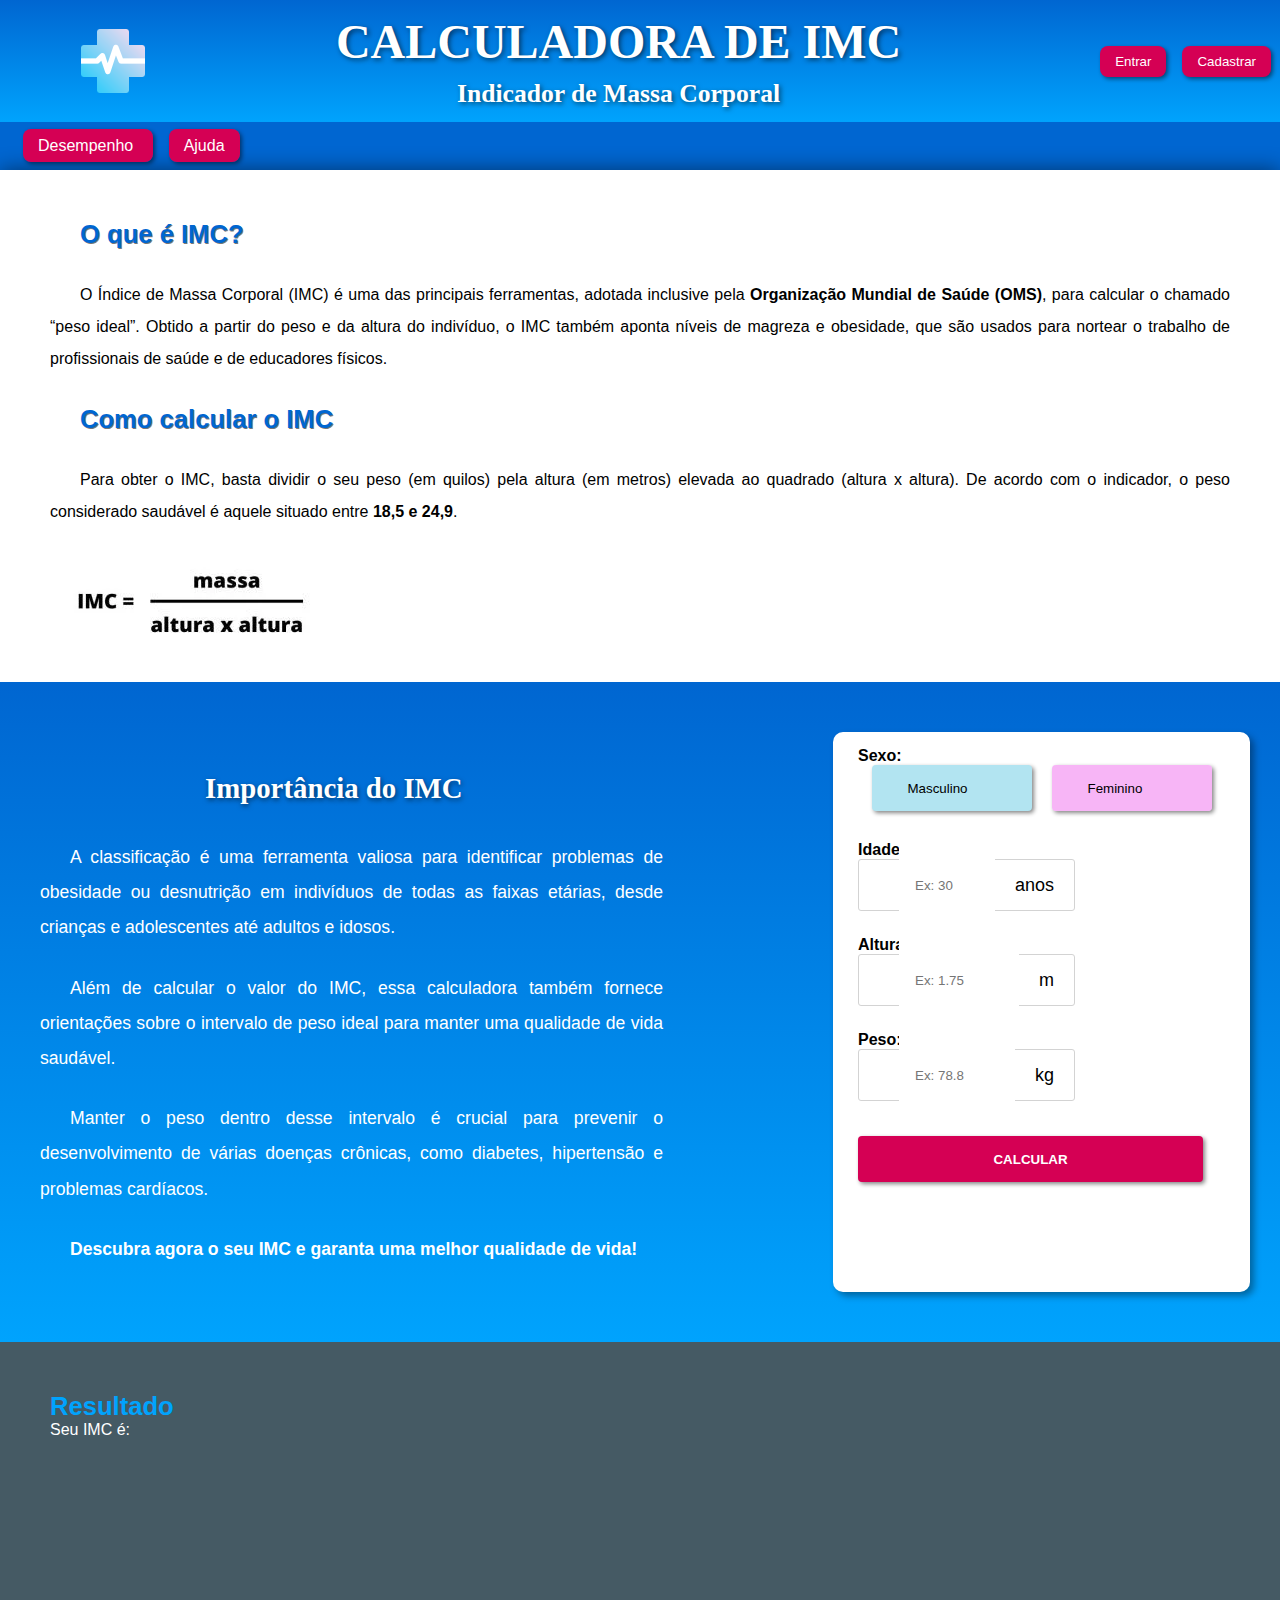
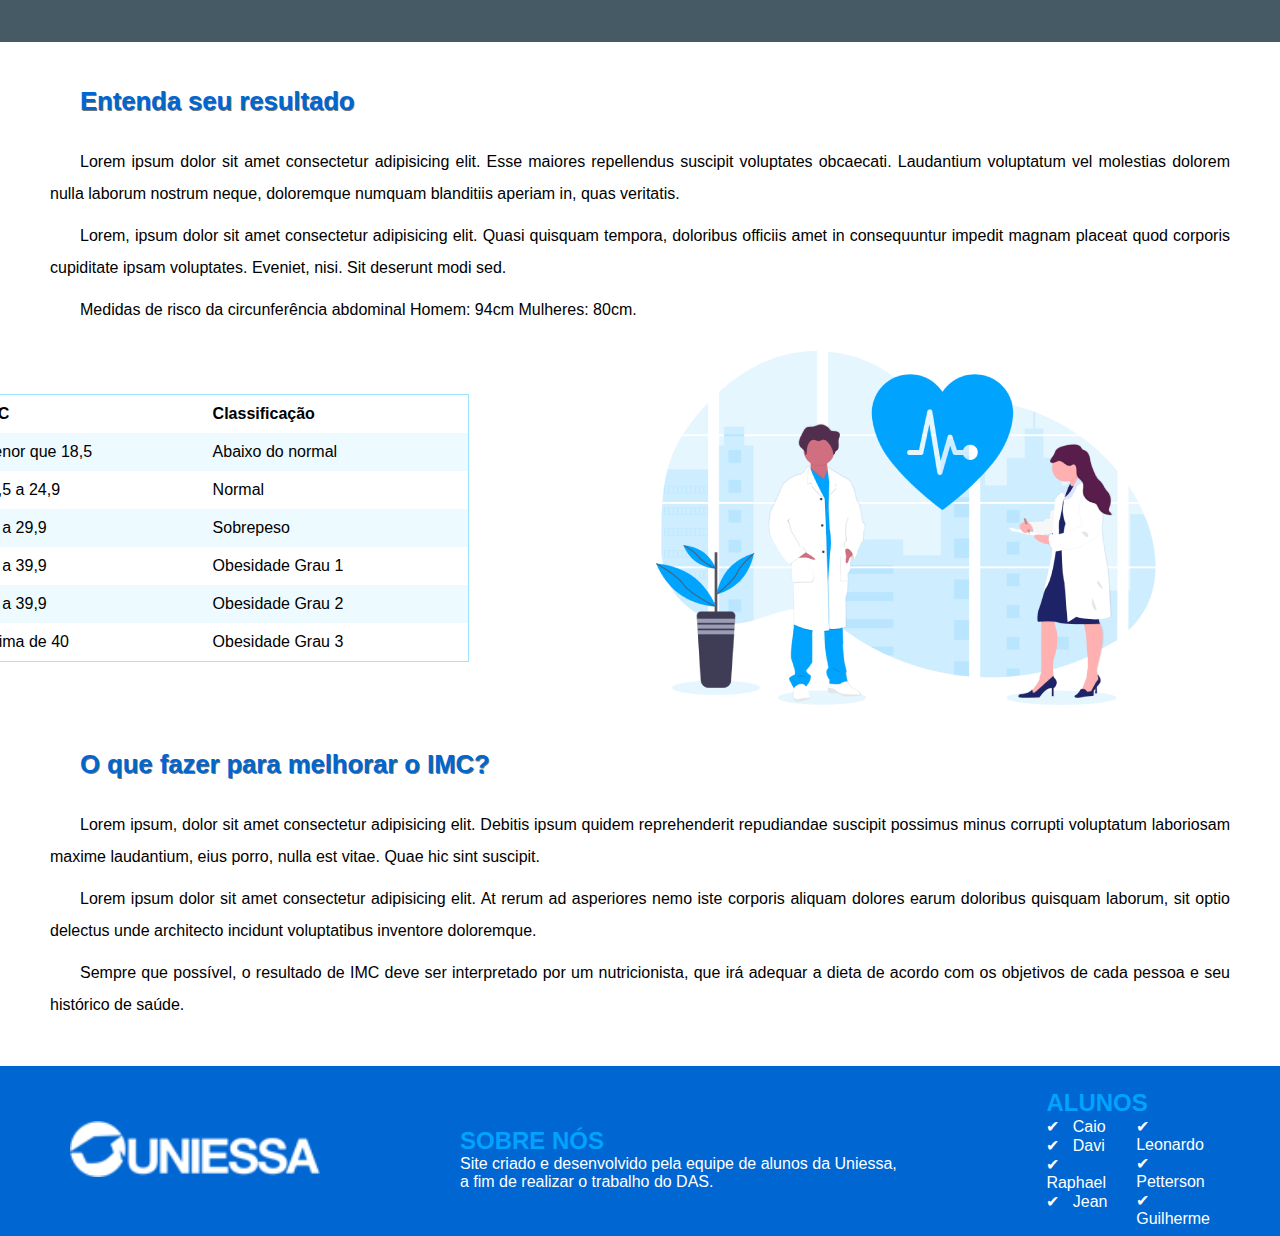
==== index.html @ 5744699c "Finalizado página de ajuda" ====
<!DOCTYPE html>
<html lang="pt-br">
<head>
    <meta charset="UTF-8">
    <meta name="viewport" content="width=device-width, initial-scale=1.0">
    
    <!-- Bootstrap CSS -->
    <link rel="stylesheet" href="https://stackpath.bootstrapcdn.com/bootstrap/4.1.3/css/bootstrap.min.css" integrity="sha384-MCw98/SFnGE8fJT3GXwEOngsV7Zt27NXFoaoApmYm81iuXoPkFOJwJ8ERdknLPMO" crossorigin="anonymous">

    <!-- Bootstrap Js -->
    <script src="https://stackpath.bootstrapcdn.com/bootstrap/4.1.3/js/bootstrap.min.js" integrity="sha384-ChfqqxuZUCnJSK3+MXmPNIyE6ZbWh2IMqE241rYiqJxyMiZ6OW/JmZQ5stwEULTy" crossorigin="anonymous"></script>
    
    <!-- Font Awesome (Ícones) -->
    <link rel="stylesheet" href="https://cdnjs.cloudflare.com/ajax/libs/font-awesome/6.4.2/css/all.min.css" integrity="sha512-z3gLpd7yknf1YoNbCzqRKc4qyor8gaKU1qmn+CShxbuBusANI9QpRohGBreCFkKxLhei6S9CQXFEbbKuqLg0DA==" crossorigin="anonymous" referrerpolicy="no-referrer" />
    
    <link rel="shortcut icon" href="images/favicon.ico" type="image/x-icon">
    <link rel="stylesheet" href="css/style.css">

    <title> Calculadora IMC </title>
</head>
<body>
    <header>
        <img src="images/logo.png" alt="ícone">

        <div id="titulo">
            <h1> CALCULADORA DE IMC </h1>
            <h3> Indicador de Massa Corporal </h3>
        </div>

        <button class="botao" onclick="abrirDialogLogin()"> 
            <span>
                <i class="fa-solid fa-right-to-bracket"></i>
                Entrar 
            </span>
        </button>
        <button class="botao" onclick="abrirDialogCadastro()"> 
            <span>
                <i class="fa-solid fa-user-plus"></i>
                Cadastrar 
            </span>
        </button>
    </header>

    <nav>
        <a href="ajuda.html" class="botao" >
            <span>
                Desempenho
                <i class="fa-solid fa-chart-line"></i>
            </span>
        </a>
        
        <a href="ajuda.html" class="botao"> 
            <span>
                Ajuda
                <i class="fa-solid fa-circle-info"></i>
            </span>
        </a>
    </nav>

    <!-- DIALOG LOGIN -->
    <dialog id="dialog-login">
        <form id="form-login" autocomplete="off">
            <div class="alinhamento-dialog">
                <h1> Login </h1>
                
                <button class="botao-fechar-dialog" onclick="fecharDialogLogin()">
                    <i class="fa-solid fa-xmark"></i>
                </button>
            </div>

            <div>
                <div class="input-field-dialog">
                    <div class="icone-input">
                        <i class="fa-solid fa-user"></i>
                    </div>
                    <input id="email-login" type="email" class="input-dialog" placeholder="Email">
                </div>
            </div>

            <div>
                <div class="input-field-dialog">
                    <div class="icone-input">
                        <i class="fa-solid fa-key"></i>
                    </div>
                    <input id="senha-login" type="password" class="input-dialog" placeholder="Senha">
                </div>
            </div>

            <div class="alinhamento-centro">
                <button class="botao-dialog" type="submit" onclick="entrar()">
                    Login
                </button>
            </div>
        </form>
    </dialog>

    <!-- DIALOG CADASTRO -->
    <dialog id="dialog-cadastro">
        <form id="form-cadastro" autocomplete="off">
            <div class="alinhamento-dialog">
                <h1> Criar Conta </h1>
                
                <button class="botao-fechar-dialog" onclick="fecharDialogCadastro()">
                    <i class="fa-solid fa-xmark"></i>
                </button>
            </div>

            <div>
                <div class="input-field-dialog">
                    <div class="icone-input">
                        <i class="fa-solid fa-user"></i>
                    </div>
                    <input id="email-cadastro" type="email" class="input-dialog" placeholder="Email">
                </div>
            </div>

            <div>
                <div class="input-field-dialog">
                    <div class="icone-input">
                        <i class="fa-solid fa-key"></i>
                    </div>
                    <input id="senha-cadastro" type="password" class="input-dialog" placeholder="Senha">
                </div>
            </div>

            <div class="alinhamento-centro">
                <button class="botao-dialog" type="submit" onclick="cadastrar()">
                    Criar Conta
                </button>
            </div>
        </form>
    </dialog>

    
    <main>
        <div>
            <h2> O que é IMC? </h2>
            
            <p>
                O Índice de Massa Corporal (IMC) é uma das principais ferramentas, adotada inclusive pela <strong>Organização Mundial de Saúde (OMS)</strong>, para calcular o chamado “peso ideal”. Obtido a partir do peso e da altura do indivíduo, o IMC também aponta níveis de magreza e obesidade, que são usados para nortear o trabalho de profissionais de saúde e de educadores físicos.
            </p>

            <h2> Como calcular o IMC </h2>
            <p>
                Para obter o IMC, basta dividir o seu peso (em quilos) pela altura (em metros) elevada ao quadrado (altura x altura). De acordo com o indicador, o peso considerado saudável é aquele situado entre <strong>18,5 e 24,9</strong>.
            </p>

            <img id="imagem-calculo-imc" src="images/calculo-imc.png" alt="cálculo IMC">
        </div>

        <div id="importancia-imc">
            <div id="texto-importancia-imc">
                <h2> Importância do IMC </h2>
        
                <p>
                    A classificação é uma ferramenta valiosa para identificar problemas de obesidade ou desnutrição em indivíduos de todas as faixas etárias, desde crianças e adolescentes até adultos e idosos.
                </p>
                <p>
                    Além de calcular o valor do IMC, essa calculadora também fornece orientações sobre o intervalo de peso ideal para manter uma qualidade de vida saudável.
                </p>
                <p>
                    Manter o peso dentro desse intervalo é crucial para prevenir o desenvolvimento de várias doenças crônicas, como diabetes, hipertensão e problemas cardíacos.
                </p>
                <p>
                    <strong>Descubra agora o seu IMC e garanta uma melhor qualidade de vida!</strong>
                </p>
            </div>

            <div id="calculadora-imc">
                <form id="form-calculadora" autocomplete="off">
                    
                    <div>
                        <label for="sexo" class="label-calculadora"> Sexo: </label>
                        <div class="alinhamento-centro">
                            <button id="botao-masculino-calculadora" onclick="selecionarMasculino()">
                                <i class="fa-solid fa-mars"></i>
                                <span> Masculino </span>
                            </button>
                            
                            <button id="botao-feminino-calculadora" onclick="selecionarFeminino()">
                                <i class="fa-solid fa-venus"></i>
                                <span> Feminino </span>                            
                            </button>
                        </div>
                    </div>

                    <div>
                        <label for="idade" class="label-calculadora"> Idade: </label>
                        <div class="input-field-calculadora">
                            <i class="fa-regular fa-calendar"></i>
                            <input id="idade" type="text" class="input-calculadora" placeholder="Ex: 30" required maxlength="3"
                            oninput="validarEntrada(event)">
                            <span> anos </span>
                        </div>
                    </div>

                    <div>
                        <label for="altura" class="label-calculadora"> Altura: </label>
                        <div class="input-field-calculadora">
                            <i class="fa-solid fa-ruler"></i>
                            <input id="altura" type="text" class="input-calculadora" placeholder="Ex: 1.75" required maxlength="4"
                            oninput="validarEntrada(event)">
                            <span> m </span>
                        </div>
                    </div>

                    <div>
                        <label for="peso" class="label-calculadora"> Peso: </label>
                        <div class="input-field-calculadora">
                            <i class="fa-solid fa-weight-hanging"></i>
                            <input id="peso" type="text" class="input-calculadora" placeholder="Ex: 78.8" required maxlength="4"
                            oninput="validarEntrada(event)">
                            <span> kg </span>
                        </div>
                    </div>

                    <button id="botao-calcular-calculadora" onclick="calcularImc(event)"> CALCULAR </button>
                </form>
            </div>
        </div>

        <div id="resultado-imc">
            <div id="imc">
                <h2> Resultado </h2>
                <span> Seu IMC é: </span>
                <div id="resultado" class="hidden">
                    <span id="valor-imc"></span>
                    <span id="descricao-resultado"></span>
                </div>
            </div>
        </div>

        <div>
            <h2> Entenda seu resultado </h2>
            <p>
                Lorem ipsum dolor sit amet consectetur adipisicing elit. Esse maiores repellendus suscipit voluptates obcaecati. Laudantium voluptatum vel molestias dolorem nulla laborum nostrum neque, doloremque numquam blanditiis aperiam in, quas veritatis.
            </p>

            <p>
                Lorem, ipsum dolor sit amet consectetur adipisicing elit. Quasi quisquam tempora, doloribus officiis amet in consequuntur impedit magnam placeat quod corporis cupiditate ipsam voluptates. Eveniet, nisi. Sit deserunt modi sed.
            </p>

            <p>
                Medidas de risco da circunferência abdominal Homem: 94cm Mulheres: 80cm.
            </p>
        </div>

        <div class="alinhamento-centro">
            <!-- Hierarquia de tabelas (simples)
                TABLE = tabela
                    TABLE ROW = linha da tabela (tr)
                        TABLE HEADER = cabeçalho da tabela
                        TABLE DATA = dado da tabela (td) -->
            <table class="tabela-classificacao-imc">
                <tr class="cabecalho-tabela">
                    <td> IMC </td>
                    <td> Classificação </td>
                </tr>
                
                <tr class="linha-azul">
                    <td> Menor que 18,5 </td>
                    <td> Abaixo do normal </td>
                </tr>

                <tr>
                    <td> 18,5 a 24,9 </td>
                    <td> Normal </td>
                </tr>
                
                <tr class="linha-azul"> 
                    <td> 25 a 29,9 </td>
                    <td> Sobrepeso </td>
                </tr>

                <tr>
                    <td> 30 a 39,9 </td>
                    <td> Obesidade Grau 1 </td>
                </tr>
                
                <tr class="linha-azul">
                    <td> 35 a 39,9 </td>
                    <td> Obesidade Grau 2 </td>
                </tr>

                <tr>
                    <td> Acima de 40 </td>
                    <td> Obesidade Grau 3 </td>
                </tr>
            </table>

            <img id="imagem-medicina" src="images/medicina.png" alt="Imagem medicina">
        </div>

        <div>
            <h2> O que fazer para melhorar o IMC? </h2>

            <p>
                Lorem ipsum, dolor sit amet consectetur adipisicing elit. Debitis ipsum quidem reprehenderit repudiandae suscipit possimus minus corrupti voluptatum laboriosam maxime laudantium, eius porro, nulla est vitae. Quae hic sint suscipit.
            </p>

            <p>
                Lorem ipsum dolor sit amet consectetur adipisicing elit. At rerum ad asperiores nemo iste corporis aliquam dolores earum doloribus quisquam laborum, sit optio delectus unde architecto incidunt voluptatibus inventore doloremque.
            </p>

            <p>
                Sempre que possível, o resultado de IMC deve ser interpretado por um nutricionista, que irá adequar a dieta de acordo com os objetivos de cada pessoa e seu histórico de saúde.
            </p>
        </div>
    </main>

    <footer>
        <div class="rodape">
            <img src="images/logo-uniessa.png" alt="Logo Uniessa">
        </div>

        <div class="rodape">
            <h2> SOBRE NÓS </h2>
            <p>
                Site criado e desenvolvido pela equipe de alunos da Uniessa, a fim de realizar o trabalho do DAS.
            </p>
        </div>
        
        <div class="rodape">
            <h2> ALUNOS </h2>
            <p>
                <ul>
                    <li> Caio </li>
                    <li> Davi </li>
                    <li> Raphael </li>
                    <li> Jean </li>
                    <li> Leonardo </li>
                    <li> Petterson </li>
                    <li> Guilherme </li>
                </ul>
            </p>
        </div>
    </footer>

    <script src="js/script.js"></script>
</body>
</html>
---- css/style.css ----
@charset "UTF-8";

@font-face {
    font-family: 'Rubik';
    src: url('fonts/Rubik-VariableFont_wght.ttf') format('truetype');
    font-style: normal;
}

:root {
    --cor-cinza: #455A64;
    --cor-azul-escuro: #0066D1;
    --cor-azul-claro: #00A3FD;
    --cor-azul-claro-fundo: #D9EBFC;
    --cor-vermelho: #D50054;
    --cor-azul-fonte: #0063CF;
    --cor-linha-tabela: #EDFAFF;
    --cor-borda-tabela: #9CE4FF;
    --cor-azul-bem-claro: #b2e4f1;
    --cor-rosa-claro: #f181ef96;
    --cor-rosa-escuro: #f109ec;
    
    --fonte-titulo: 'Times New Roman', 'Times, serif';
    --fonte-padrao: 'Rubik', 'Arial, Verdana', 'Helvetica', 'sans-serif';
}

* {
    padding: 0px;
    margin: 0px;
}

body {
    background-color: var(--cor-azul-claro-fundo);
    font-family: var(--fonte-padrao);
}

header {
    background-image: linear-gradient(to bottom, var(--cor-azul-escuro), var(--cor-azul-claro));
    min-height: 120px;
    padding: 1px;
    display: flex;
    align-items: center;
    /* Distribui os elementos horizontalmente */
    justify-content: space-between;
}

header img {
    padding-left: 80px;
}

#titulo {
    /* Permite que a div cresça e ocupe o espaço restante */
    flex-grow: 1;
}

header h1 {
    color: white;
    font-family: var(--fonte-titulo);
    font-size: 3em;
    text-align: center;
    margin-bottom: 10px;
    text-shadow: 2px 2px 5px rgba(0, 0, 0, 0.548);
}

header h3 {
    color: white;
    font-family: var(--fonte-titulo);
    text-align: center;
    font-size: 1.6em;
    text-shadow: 2px 2px 5px rgba(0, 0, 0, 0.548);
}

.botao {
    color: white;
    background-color: var(--cor-vermelho);
    padding: 8px 15px;
    margin: 8px;
    border-radius: 8px;
    box-shadow: 2px 2px 4px 0px rgba(0, 0, 0, 0.483);
    text-decoration: none;
    /* Muda o ponteiro do mouse ao passar encima */
    cursor: pointer;
    border: none;
}

.botao:hover {
    color: var(--cor-azul-claro);
    background-color: var(--cor-azul-claro-fundo);
    text-decoration: none;
}

nav {
    background-color: var(--cor-azul-escuro);
    padding: 15px;
    box-shadow: 0px 7px 7px rgba(0, 0, 0, 0.363);
}

#dialog-login,
#dialog-cadastro {
    height: 375px;
    width: 445px;
    padding: 20px;
    margin: auto;
    background-color: var(--cor-azul-claro-fundo);
    border: 1px solid var(--cor-azul-escuro);
    border-radius: 10px;
}

.alinhamento-dialog {
    display: flex;
    justify-content: space-between;
}

#dialog-login h1,
#dialog-cadastro h1 {
    text-align: center;
    color: var(--cor-azul-fonte);
    font-size: 1.8em;
    font-weight: bold;
    margin-bottom: 40px;
}

.botao-fechar-dialog {
    height: 27px;
    width: 27px;
    font-size: 18px;
    background-color: var(--cor-azul-claro);
    border-radius: 5px;
    border: none;
}

.input-field-dialog {
    height: 44px;
    width: 400px;
    display: flex;
    align-items: center;
    justify-content: space-between;
    border: 1px solid lightgray;
    border-radius: 10px;
    margin:25px 0px;
}

.icone-input {
    background-color: var(--cor-azul-claro);
    padding: 8px 25px 8px 12px;
    font-size: 18px;
    border-top-left-radius: 10px;
    border-bottom-left-radius: 10px;
}

.input-dialog {
    height: 100%;
    width: 100%;
    padding: 16px;
    border: none;
    border-top-right-radius: 10px;
    border-bottom-right-radius: 10px;
}

/* Retira a borda ao clicar */
.input-dialog:focus {
    outline: none;
}

.botao-dialog {
    background-color: var(--cor-azul-claro);
    padding: 8px 90px;
    border-radius: 8px;
    box-shadow: 2px 2px 4px 0px rgba(0, 0, 0, 0.483);
    text-decoration: none;
    /* Muda o ponteiro do mouse ao passar encima */
    cursor: pointer;
    margin-top: 55px;
    border: none;
}

.botao-dialog:hover {
    color: white;
    background-color: var(--cor-vermelho);
    text-decoration: none;
}

main {
    background-color: white;
    min-width: 300px;
    max-width: 1500px;
    padding-top: 25px;
    padding-bottom: 40px;
    margin: auto;
    box-shadow: 0px 0px 20px rgba(0, 0, 0, 0.483);
}

main > div > h2 {
    color: var(--cor-azul-escuro);
    font-size: 1.6em;
    font-weight: bold;
    text-indent: 30px;
    padding: 25px 50px;
    text-shadow: 1px 1px 0px rgba(0, 0, 0, 0.548);
    margin: 0px;
}

main > div > p {
    font-size: 1em;
    text-indent: 30px;
    text-align: justify;
    /* Espaçamento entre linhas */
    line-height: 2em;
    padding: 5px 50px;
    margin: 0px;
}

#imagem-calculo-imc {
    margin: 20px 70px;
}

#imagem-medicina {
    margin: 20px 110px;
}

#importancia-imc {
    color: white;
    background-image: linear-gradient(to bottom, var(--cor-azul-escuro), var(--cor-azul-claro));
    height: 600px;
    display: flex;
    align-items: center;
    justify-content: center;
    padding: 30px;
}

#texto-importancia-imc {
    height: 530px;
    width: 830px;
}

#texto-importancia-imc > h2 {
    color: white;
    font-family: var(--fonte-titulo);
    font-size: 1.8em;
    font-weight: bold;
    margin: 25px 5px 35px 175px;
    text-shadow: 1px 2px 5px rgba(0, 0, 0, 0.548);
}

#texto-importancia-imc > p {
    font-size: 1.1em;
    font-family: var(--fonte-padrao);
    text-align: justify;
    text-indent: 30px;
    line-height: 2em;
    margin: 25px 170px 25px 10px;
}

.alinhamento-centro {
    display: flex;
    align-items: center;
    justify-content: center;
}

#calculadora-imc {
    color: black;
    background-color: white;
    border-radius: 10px;
    height: 530px;
    width: 400px;
    padding: 15px;
    box-shadow: 4px 4px 7px 0px rgba(0, 0, 0, 0.363);
}

.label-calculadora {
    font-weight: bold;
    margin-left: 10px;
}

.input-field-calculadora {
    height: 50px;
    width: 215px;
    display: flex;
    align-items: center;
    justify-content: space-between;
    border: 1px solid lightgray;
    border-radius: 3px;
    margin: 0px 10px 25px 10px;
}

.input-field-calculadora i, 
.input-field-calculadora span {
    font-size: 18px;
    padding: 20px;
}

.input-calculadora {
    height: 100%;
    width: 100%;
    padding: 16px;
    border: none;
}

/* Retira a borda ao clicar */
.input-calculadora:focus {
    outline: none;
}

#botao-masculino-calculadora {
    height: 46px;
    width: 160px;
    background-color: var(--cor-azul-bem-claro);
    margin: 0px 10px 30px 10px;
    border-radius: 4px;
    border: 0px;
    cursor: pointer;
    /* Alinha os elementos na horizontal */
    display: flex;
    /* Alinha os elementos na vertical */
    align-items: center;
    box-shadow: 2px 2px 4px 0px rgba(0, 0, 0, 0.483);
}

#botao-masculino-calculadora > i {
    font-size: 23px;
    padding: 0px 18px;
    color: var(--cor-azul-claro);
}

#botao-feminino-calculadora {
    height: 46px;
    width: 160px;
    background-color: var(--cor-rosa-claro);
    margin: 0px 10px 30px 10px;
    border-radius: 4px;
    border: 0px;
    cursor: pointer;
    /* Alinha os elementos na horizontal */
    display: flex;
    /* Alinha os elementos na vertical */
    align-items: center;
    box-shadow: 2px 2px 4px 0px rgba(0, 0, 0, 0.483);
}

#botao-feminino-calculadora > i {
    font-size: 23px;
    padding: 0px 18px;
    color: var(--cor-rosa-escuro);
}

#botao-calcular-calculadora {
    height: 46px;
    width: 345px;
    color: white;
    background-color: var(--cor-vermelho);
    font-weight: bold;
    margin: 10px;
    border-radius: 4px;
    border: 0px;
    box-shadow: 2px 2px 4px 0px rgba(0, 0, 0, 0.483);
    /* Muda o ponteiro do mouse ao passar encima */
    cursor: pointer;
}

#botao-calcular-calculadora:hover {
    color: var(--cor-azul-claro);
    background-color: var(--cor-azul-claro-fundo);
    text-decoration: none;
}

.hidden {
    display: none;
}

#resultado-imc {
    color: white;
    background-color: var(--cor-cinza);
    height: 200px;
    padding: 50px;
    margin-bottom: 20px;
}

#resultado-imc h2 {
    color: var(--cor-azul-claro);
    font-family: var(--fonte-padrao);
    font-size: 1.6em;
}

.tabela-classificacao-imc {
    width: 500px;
    /* Tira os espaços entre linhas */
    border-collapse: collapse;
    border-radius: 10px;
    border: 1px solid var(--cor-borda-tabela);
    margin: 40px 77px 40px -45px;
}

.tabela-classificacao-imc tr.cabecalho-tabela {
    font-weight: bold;
}

.tabela-classificacao-imc tr.linha-azul {
    background-color: var(--cor-linha-tabela);
}

.tabela-classificacao-imc td {
    padding: 10px;
}

footer {
    color: white;
    background-color: var(--cor-azul-escuro);
    display: flex;
    align-items: center;
    /* Distribui os elementos horizontalmente */
    justify-content: space-between;
    height: 170px;
}

footer h2 {
    color: var(--cor-azul-claro);
    font-size: 1.5em;
    font-weight: bold;
    margin-top: 15px;
}

footer p {
    font-size: 1em;
}

.rodape {
    margin: 0px 70px;
}

footer ul {
    /* Emoji antes da lista (Emojipedia) (00A0 = espaço) */
    list-style-type: '\2714\00A0\00A0';
    /* Bolinha da lista pro lado de dentro */
    list-style-position: inside;
    columns: 2;
}
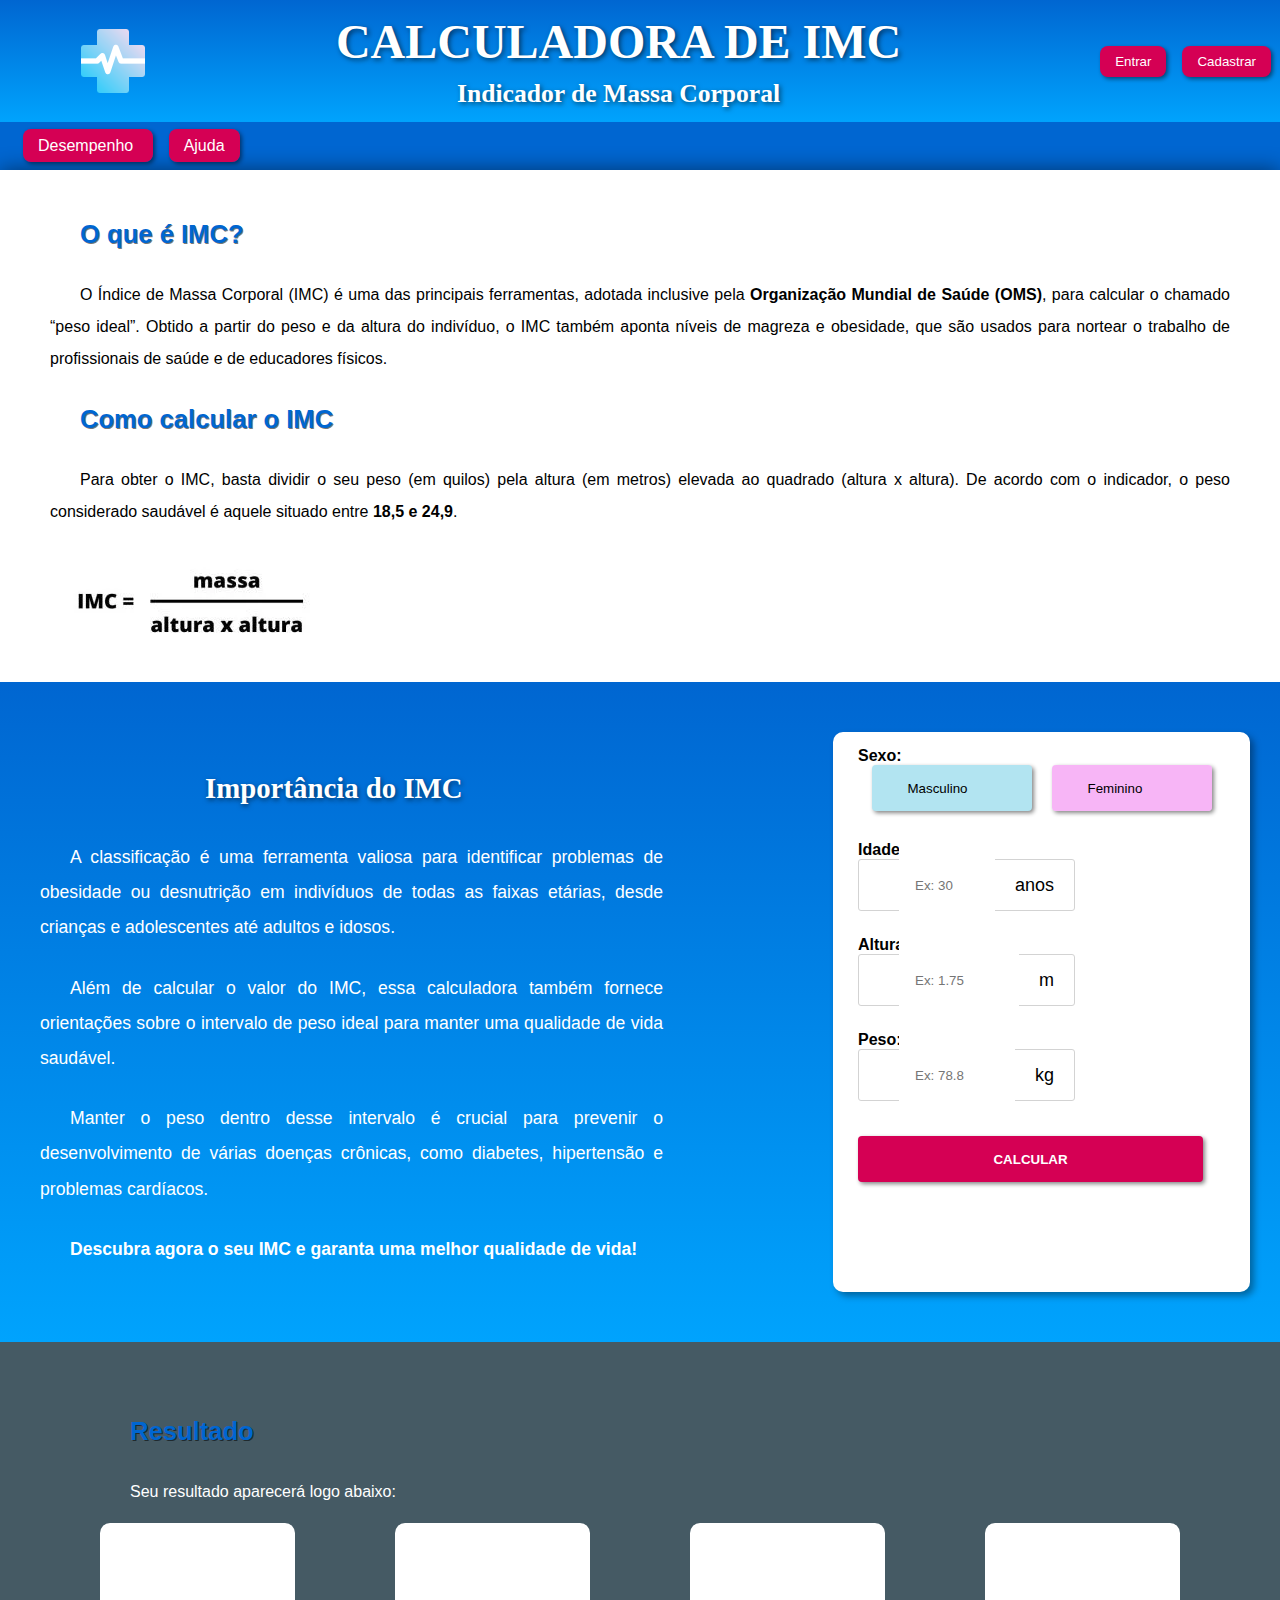
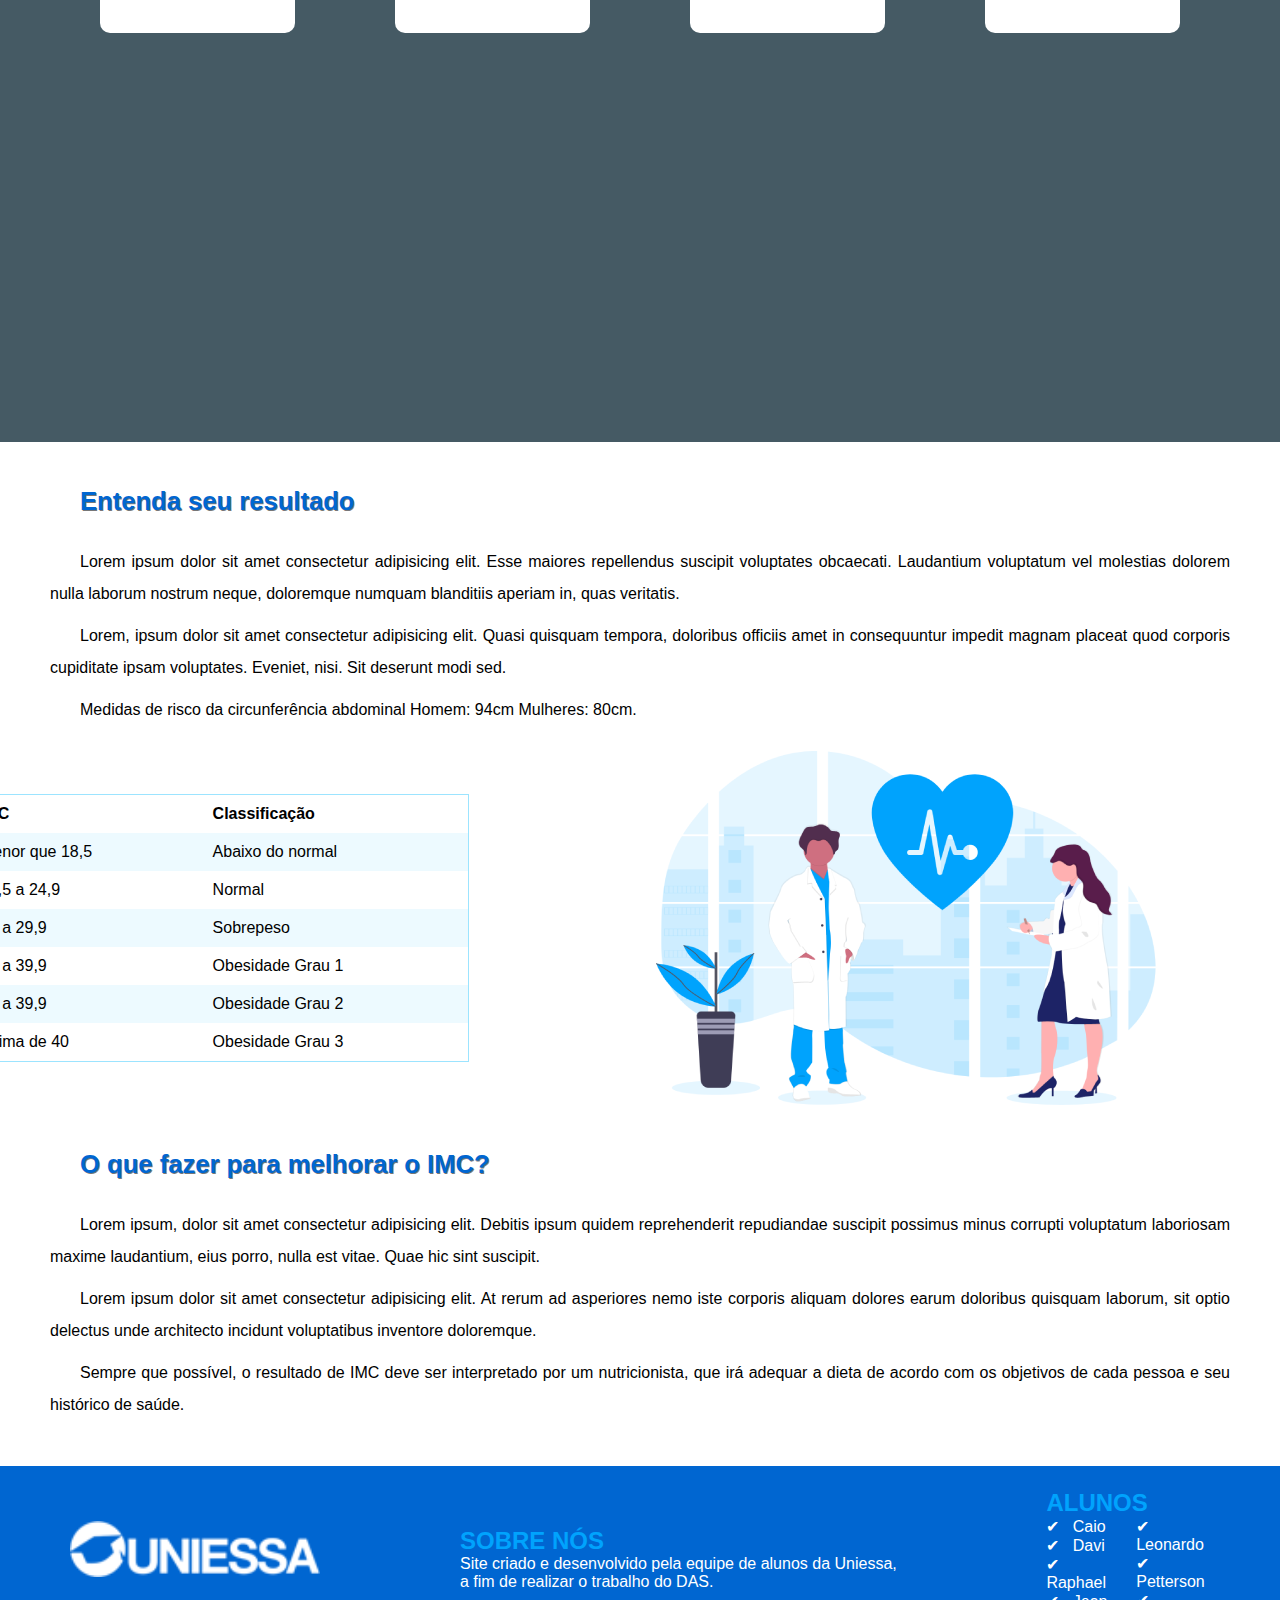
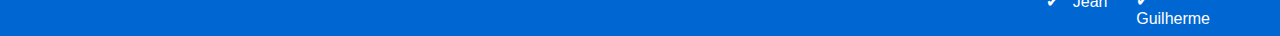
==== commit 29e18bd8: "Iniciado adição de resultados da calculadora" ====
--- a/index.html
+++ b/index.html
@@ -42,7 +42,7 @@
     </header>
 
     <nav>
-        <a href="ajuda.html" class="botao" >
+        <a href="desempenho.html" class="botao" >
             <span>
                 Desempenho
                 <i class="fa-solid fa-chart-line"></i>
@@ -219,15 +219,43 @@
             </div>
         </div>
 
-        <div id="resultado-imc">
-            <div id="imc">
-                <h2> Resultado </h2>
-                <span> Seu IMC é: </span>
-                <div id="resultado" class="hidden">
-                    <span id="valor-imc"></span>
-                    <span id="descricao-resultado"></span>
-                </div>
-            </div>
+        <div id="conteiner-resultados">
+
+            <h2> Resultado </h2>
+            <p> Seu resultado aparecerá logo abaixo: </p>
+
+            <div id="resultados">
+
+                <div id="resultado-imc">
+
+                </div>
+
+
+                <div id="resultado-consumo-calorico">
+
+                </div>
+
+
+                <div id="resultado-frequencia-cardiaca">
+
+                </div>
+
+
+                <div id="resultado-circunferencia-abdominal">
+
+                </div>
+
+            </div>
+
+            <div id="infos">
+
+
+
+
+            </div>
+
+
+            
         </div>
 
         <div>
--- a/css/style.css
+++ b/css/style.css
@@ -366,19 +366,28 @@
     display: none;
 }
 
-#resultado-imc {
+#conteiner-resultados {
     color: white;
     background-color: var(--cor-cinza);
-    height: 200px;
+    height: 600px;
     padding: 50px;
     margin-bottom: 20px;
 }
 
-#resultado-imc h2 {
-    color: var(--cor-azul-claro);
-    font-family: var(--fonte-padrao);
-    font-size: 1.6em;
-}
+#resultados {
+    display: flex;
+    align-items: center;
+    justify-content: space-between;
+}
+
+#resultados div {
+    height: 110px;
+    width: 240px;
+    background-color: white;
+    border-radius: 10px;
+    margin: 10px 50px;
+}
+
 
 .tabela-classificacao-imc {
     width: 500px;
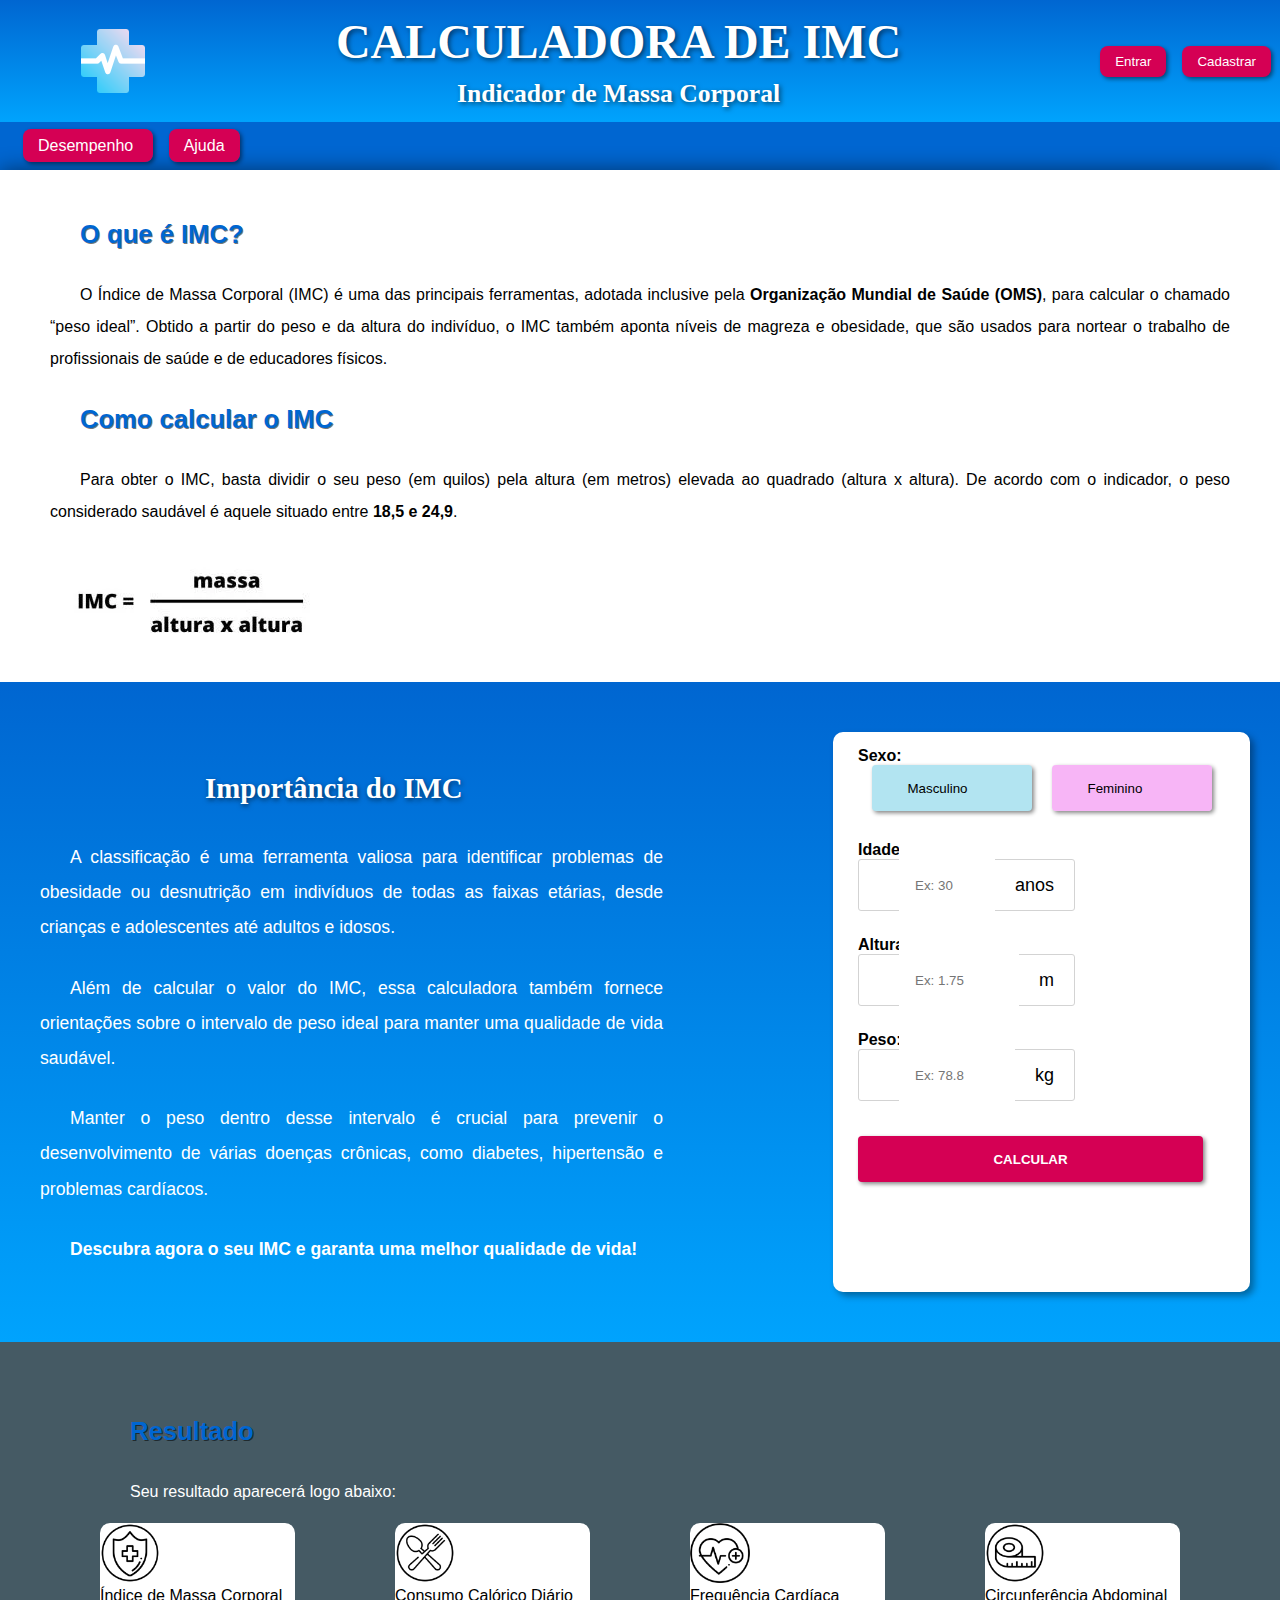
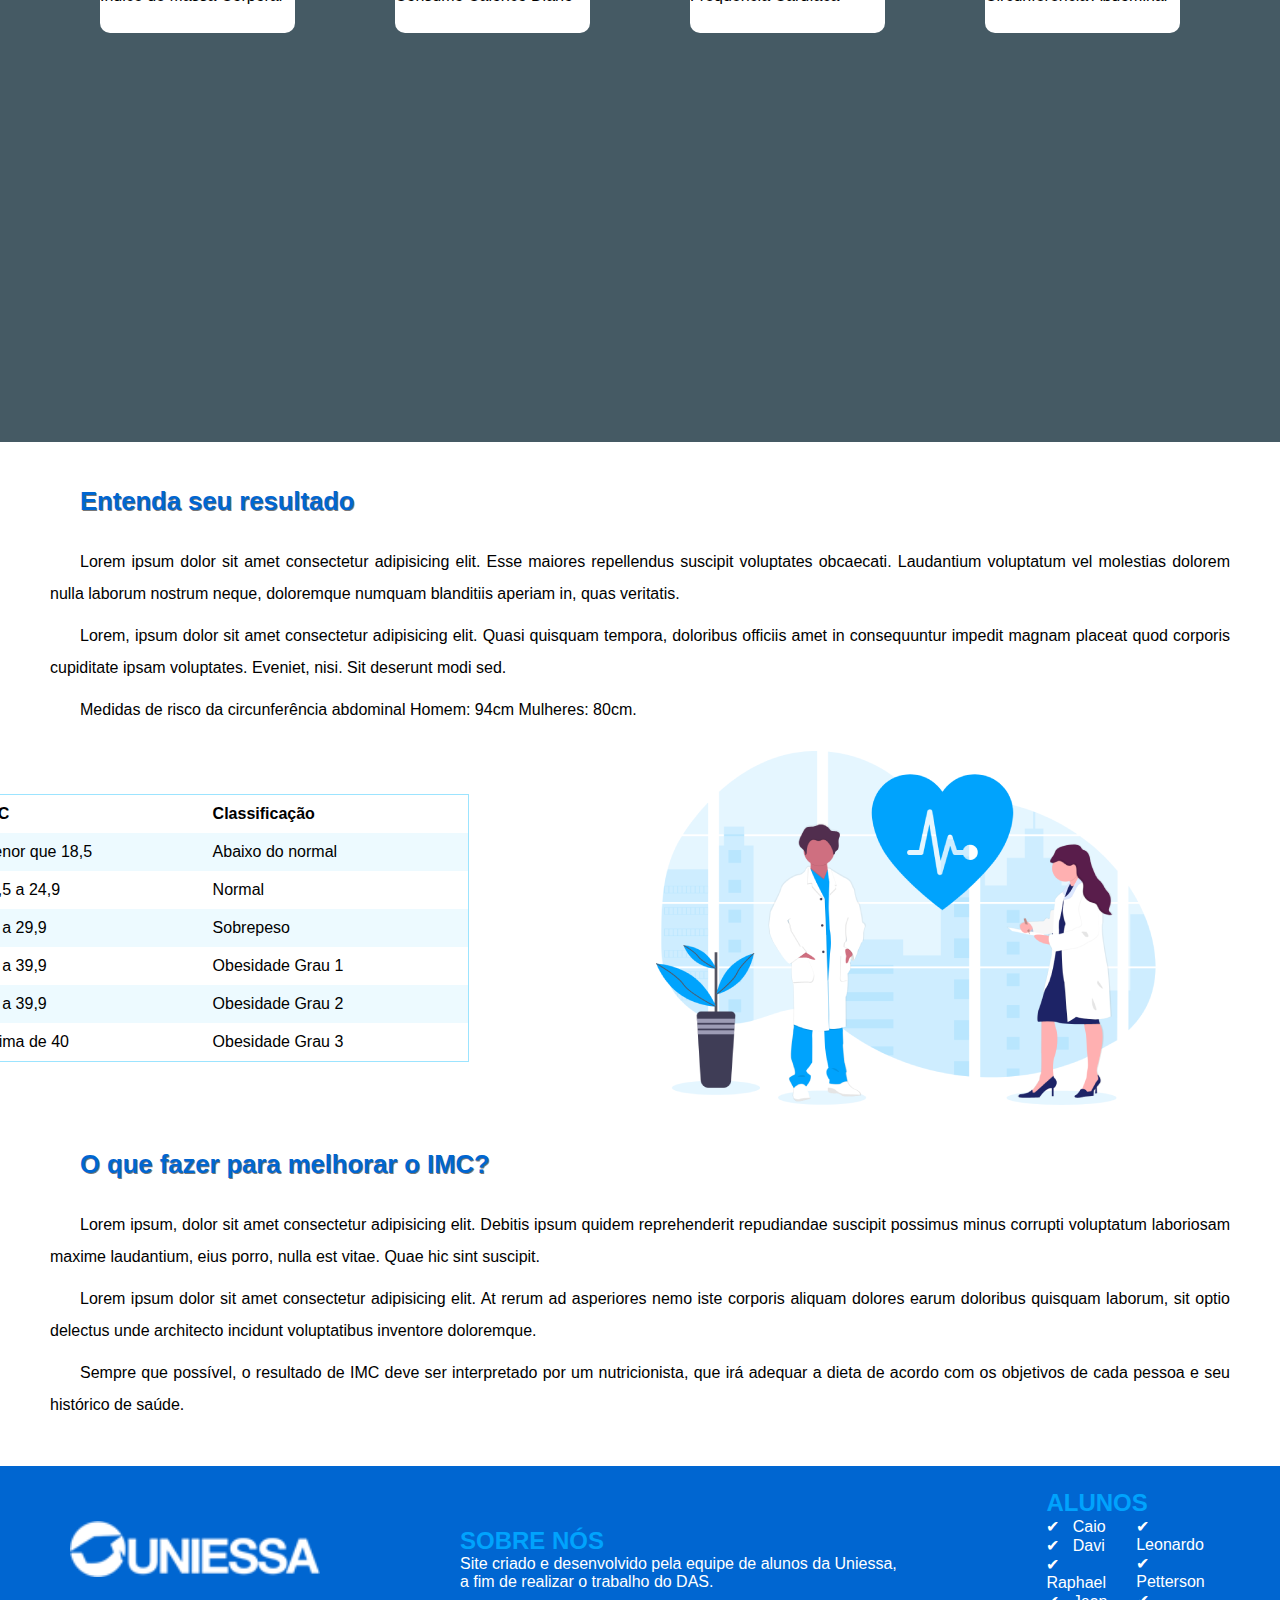
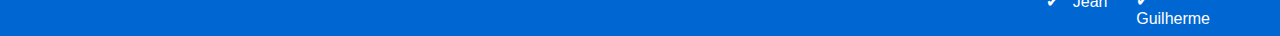
==== commit 192b29ca: "Adicionado cards com os resultados" ====
--- a/index.html
+++ b/index.html
@@ -20,7 +20,7 @@
 </head>
 <body>
     <header>
-        <img src="images/logo.png" alt="ícone">
+        <img src="images/logo-site.png" alt="ícone">
 
         <div id="titulo">
             <h1> CALCULADORA DE IMC </h1>
@@ -227,22 +227,26 @@
             <div id="resultados">
 
                 <div id="resultado-imc">
-
+                    <img src="images/icone-saude.png" alt="Ícone de saúde">
+                    <p> Índice de Massa Corporal </p>
                 </div>
 
 
                 <div id="resultado-consumo-calorico">
-
+                    <img src="images/icone-consumo-calorico.png" alt="Ícone de consumo calórico">
+                    <p> Consumo Calórico Diário </p>
                 </div>
 
 
                 <div id="resultado-frequencia-cardiaca">
-
+                    <img src="images/icone-frequencia-cardiaca.png" alt="Ícone de frequência cardíaca">
+                    <p> Frequência Cardíaca </p>
                 </div>
 
 
                 <div id="resultado-circunferencia-abdominal">
-
+                    <img src="images/icone-circunferencia-abdominal.png" alt="Ícone de circunferência abdominal">
+                    <p> Circunferência Abdominal </p>
                 </div>
 
             </div>
--- a/css/style.css
+++ b/css/style.css
@@ -374,6 +374,10 @@
     margin-bottom: 20px;
 }
 
+#conteiner-resultados img {
+    height: 60px;
+}
+
 #resultados {
     display: flex;
     align-items: center;
@@ -386,6 +390,10 @@
     background-color: white;
     border-radius: 10px;
     margin: 10px 50px;
+}
+
+#resultados p {
+    color: black;
 }
 
 
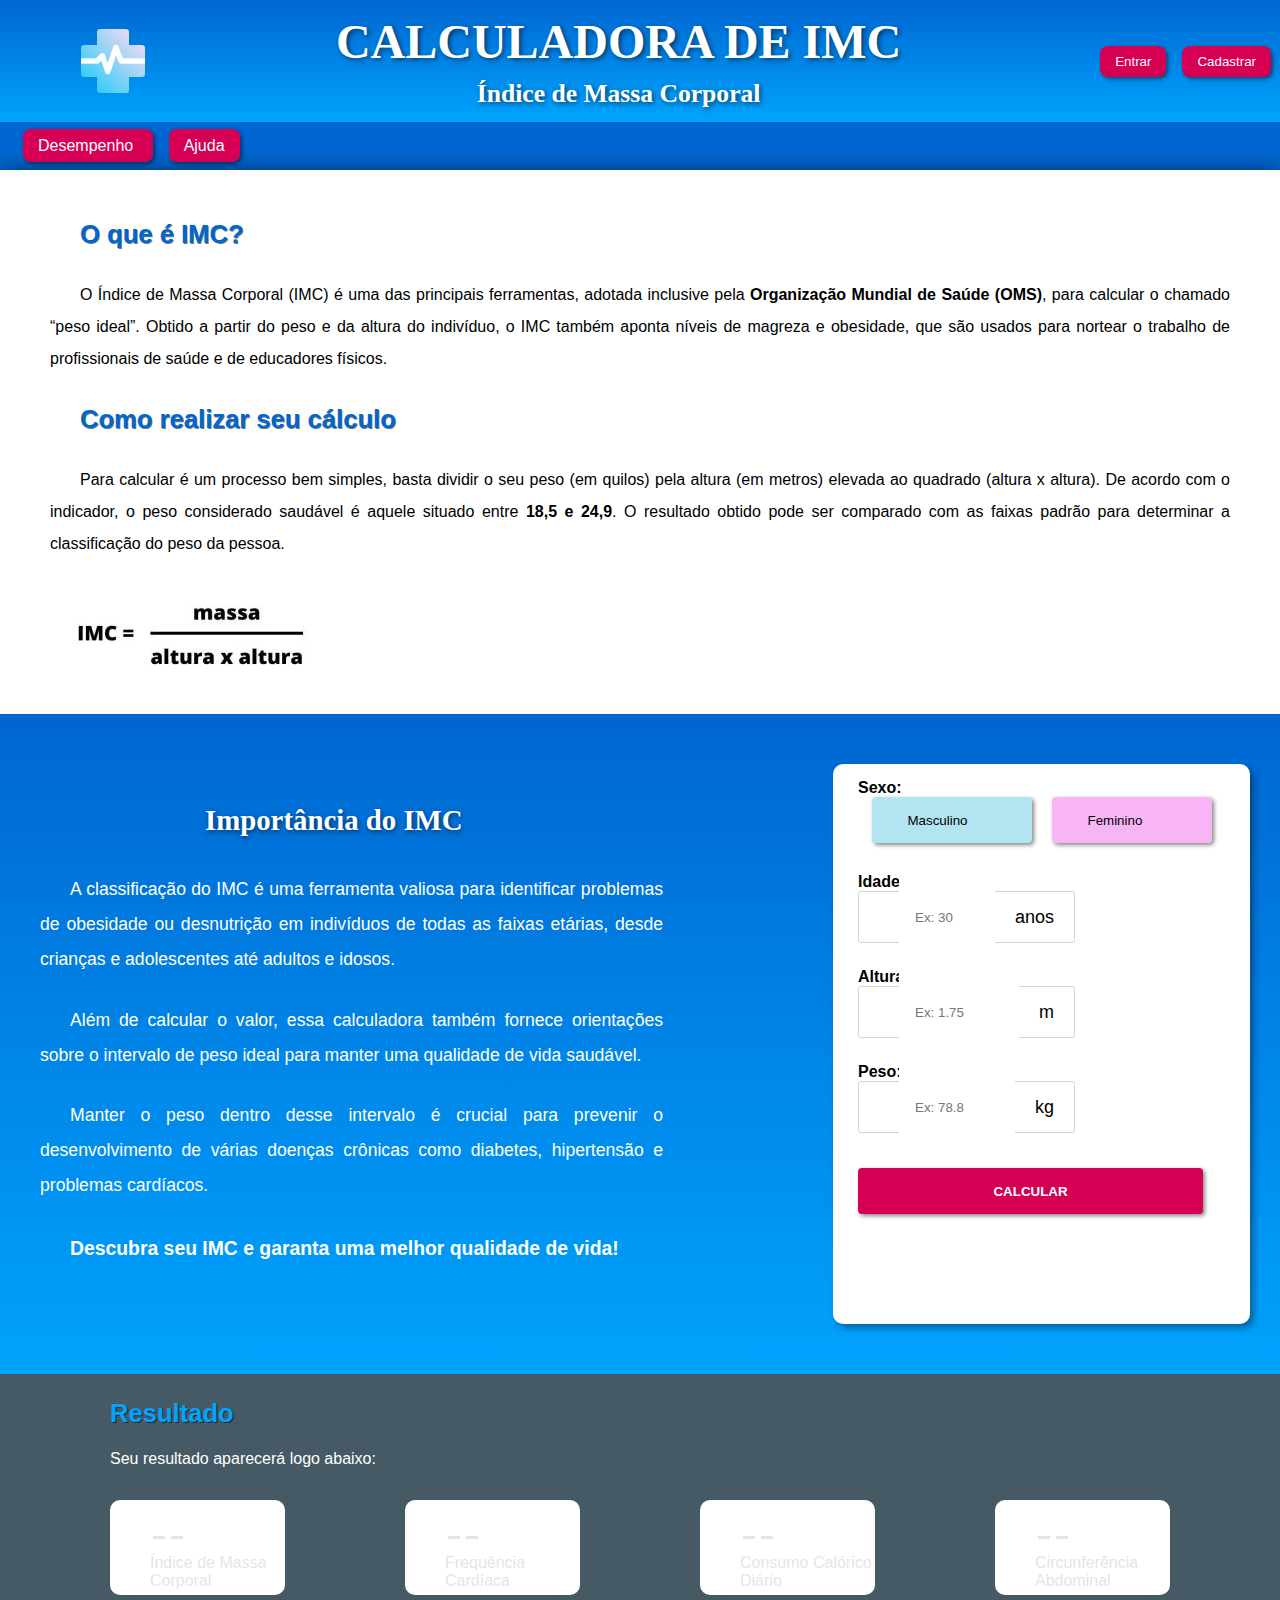
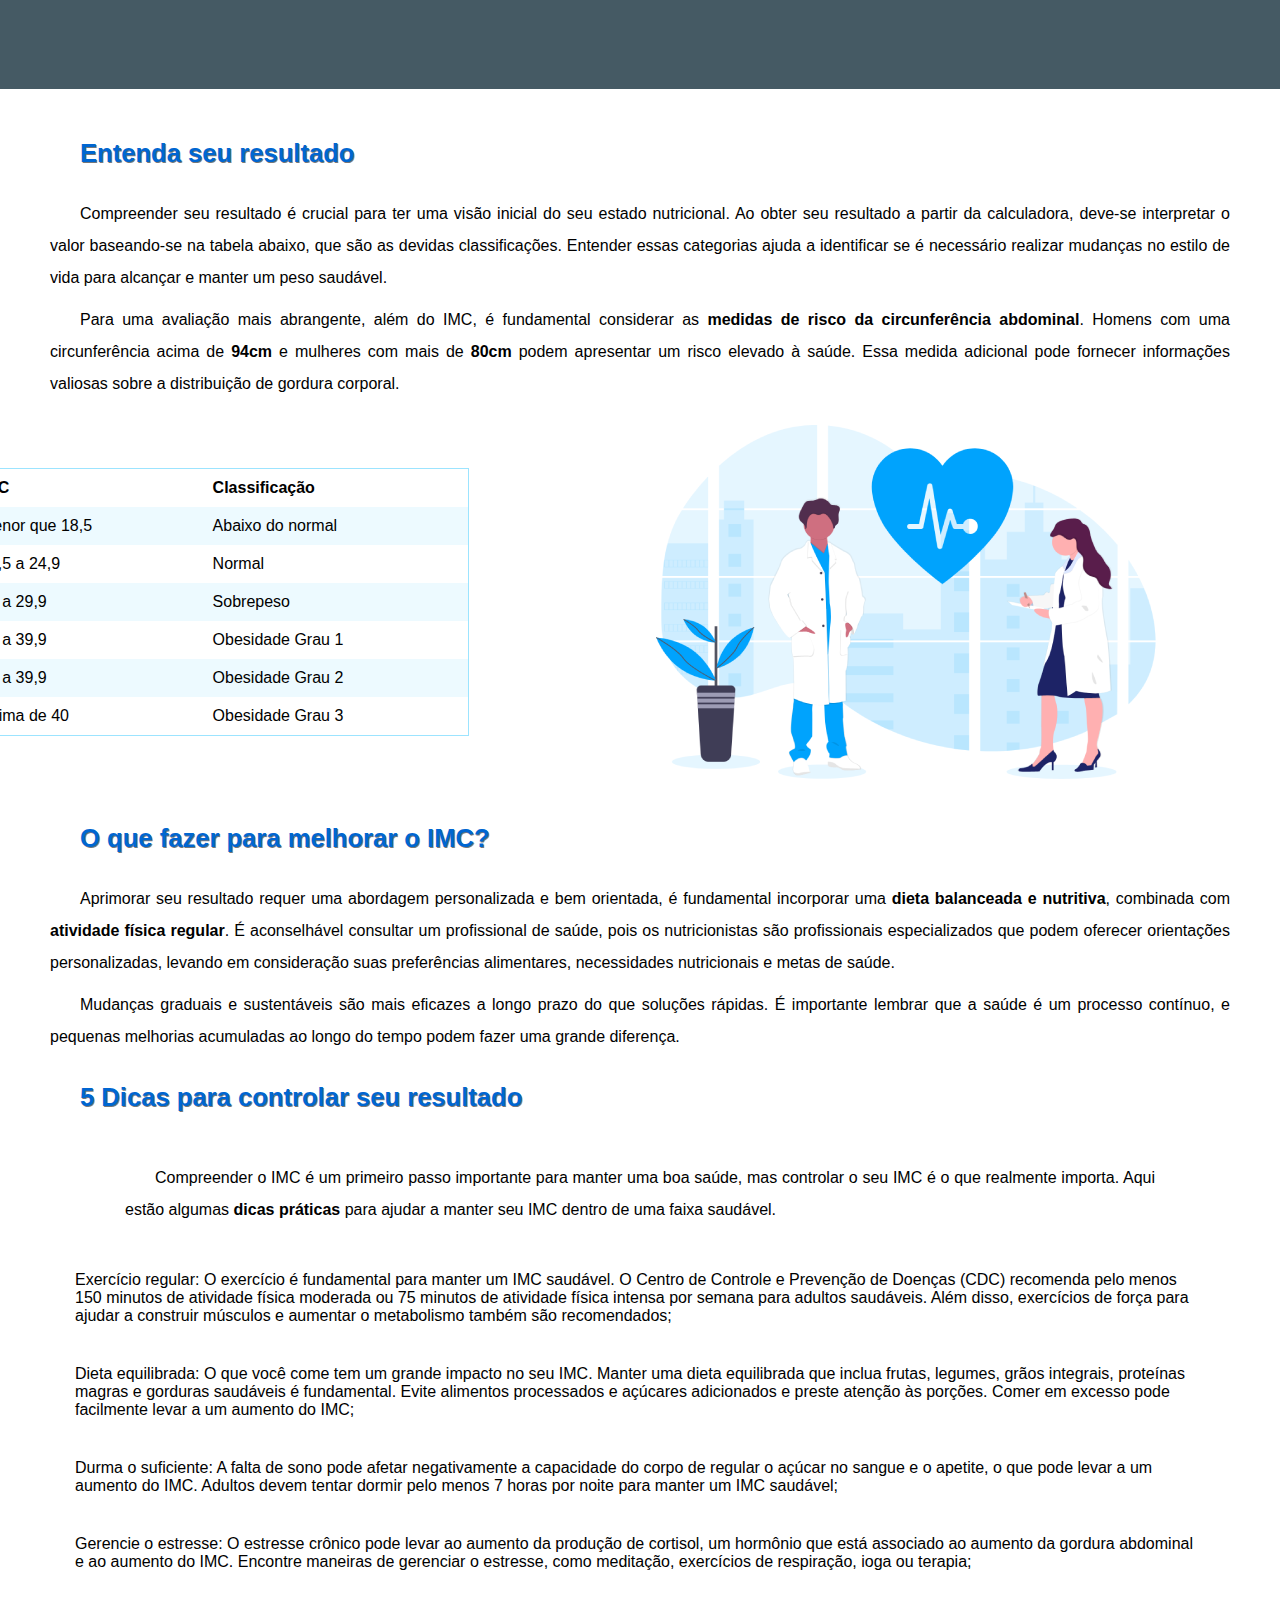
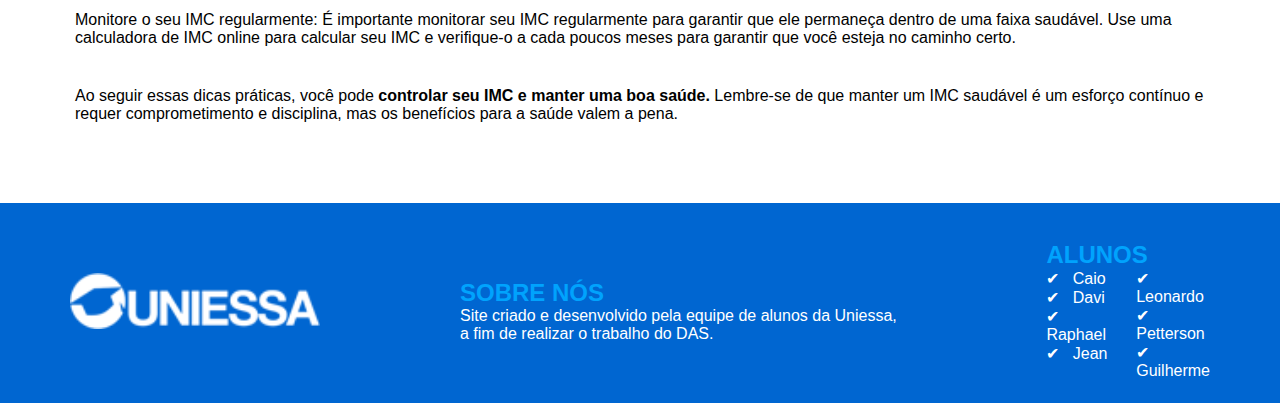
==== commit 6ce99823: "Implementado textos pendentes, acrescentado design nos cards de resultados e alterado dicas de como " ====
--- a/index.html
+++ b/index.html
@@ -24,7 +24,7 @@
 
         <div id="titulo">
             <h1> CALCULADORA DE IMC </h1>
-            <h3> Indicador de Massa Corporal </h3>
+            <h3> Índice de Massa Corporal </h3>
         </div>
 
         <button class="botao" onclick="abrirDialogLogin()"> 
@@ -140,9 +140,9 @@
                 O Índice de Massa Corporal (IMC) é uma das principais ferramentas, adotada inclusive pela <strong>Organização Mundial de Saúde (OMS)</strong>, para calcular o chamado “peso ideal”. Obtido a partir do peso e da altura do indivíduo, o IMC também aponta níveis de magreza e obesidade, que são usados para nortear o trabalho de profissionais de saúde e de educadores físicos.
             </p>
 
-            <h2> Como calcular o IMC </h2>
-            <p>
-                Para obter o IMC, basta dividir o seu peso (em quilos) pela altura (em metros) elevada ao quadrado (altura x altura). De acordo com o indicador, o peso considerado saudável é aquele situado entre <strong>18,5 e 24,9</strong>.
+            <h2> Como realizar seu cálculo </h2>
+            <p>
+                Para calcular é um processo bem simples, basta dividir o seu peso (em quilos) pela altura (em metros) elevada ao quadrado (altura x altura). De acordo com o indicador, o peso considerado saudável é aquele situado entre <strong>18,5 e 24,9</strong>. O resultado obtido pode ser comparado com as faixas padrão para determinar a classificação do peso da pessoa.
             </p>
 
             <img id="imagem-calculo-imc" src="images/calculo-imc.png" alt="cálculo IMC">
@@ -150,20 +150,26 @@
 
         <div id="importancia-imc">
             <div id="texto-importancia-imc">
-                <h2> Importância do IMC </h2>
+                <div>
+                    <h2> Importância do IMC </h2>
+                </div>
         
-                <p>
-                    A classificação é uma ferramenta valiosa para identificar problemas de obesidade ou desnutrição em indivíduos de todas as faixas etárias, desde crianças e adolescentes até adultos e idosos.
-                </p>
-                <p>
-                    Além de calcular o valor do IMC, essa calculadora também fornece orientações sobre o intervalo de peso ideal para manter uma qualidade de vida saudável.
-                </p>
-                <p>
-                    Manter o peso dentro desse intervalo é crucial para prevenir o desenvolvimento de várias doenças crônicas, como diabetes, hipertensão e problemas cardíacos.
-                </p>
-                <p>
-                    <strong>Descubra agora o seu IMC e garanta uma melhor qualidade de vida!</strong>
-                </p>
+                <div>
+                    <p>
+                        A classificação do IMC é uma ferramenta valiosa para identificar problemas de obesidade ou desnutrição em indivíduos de todas as faixas etárias, desde crianças e adolescentes até adultos e idosos.
+                    </p>
+                    <p>
+                        Além de calcular o valor, essa calculadora também fornece orientações sobre o intervalo de peso ideal para manter uma qualidade de vida saudável.
+                    </p>
+                    <p>
+                        Manter o peso dentro desse intervalo é crucial para prevenir o desenvolvimento de várias doenças crônicas como diabetes, hipertensão e problemas cardíacos.
+                    </p>
+                </div>
+                <div id="descubra-seu-imc">
+                    <p>
+                        <strong>Descubra seu IMC e garanta uma melhor qualidade de vida!</strong>
+                    </p>
+                </div>
             </div>
 
             <div id="calculadora-imc">
@@ -226,54 +232,79 @@
 
             <div id="resultados">
 
-                <div id="resultado-imc">
-                    <img src="images/icone-saude.png" alt="Ícone de saúde">
-                    <p> Índice de Massa Corporal </p>
-                </div>
-
-
-                <div id="resultado-consumo-calorico">
-                    <img src="images/icone-consumo-calorico.png" alt="Ícone de consumo calórico">
-                    <p> Consumo Calórico Diário </p>
-                </div>
-
-
-                <div id="resultado-frequencia-cardiaca">
-                    <img src="images/icone-frequencia-cardiaca.png" alt="Ícone de frequência cardíaca">
-                    <p> Frequência Cardíaca </p>
-                </div>
-
-
-                <div id="resultado-circunferencia-abdominal">
-                    <img src="images/icone-circunferencia-abdominal.png" alt="Ícone de circunferência abdominal">
-                    <p> Circunferência Abdominal </p>
+                <div class="alinhamento-centro">
+                    <div>
+                        <i class="fa-solid fa-notes-medical"></i>
+                    </div>
+                    <div>
+                        <div class="tracinhos">
+                            <span></span>
+                            <span></span>
+                        </div>
+                        <p> Índice de Massa Corporal </p>
+                    </div>
+                </div>
+
+                <div class="alinhamento-centro">
+                    <div>
+                        <i class="fa-solid fa-heart-pulse"></i>
+                    </div>
+                    <div>
+                        <div class="tracinhos">
+                            <span></span>
+                            <span></span>
+                        </div>
+                        <p> Frequência Cardíaca </p>
+                    </div>
+                </div>
+
+                <div class="alinhamento-centro">
+                    <div>
+                        <i class="fa-solid fa-utensils"></i>
+                    </div>
+                    <div>
+                        <div class="tracinhos">
+                            <span></span>
+                            <span></span>
+                        </div>
+                        <p> Consumo Calórico Diário </p>
+                    </div>
+                </div>
+
+                <div class="alinhamento-centro">
+                    <div>
+                        <i class="fa-solid fa-tape"></i>
+                    </div>
+                    <div>    
+                        <div class="tracinhos">
+                            <span></span>
+                            <span></span>
+                        </div>
+                        <p> Circunferência Abdominal </p>
+                    </div>
                 </div>
 
             </div>
 
             <div id="infos">
 
-
-
-
-            </div>
-
-
+                
+
+
+
+            </div>
             
         </div>
 
         <div>
             <h2> Entenda seu resultado </h2>
-            <p>
-                Lorem ipsum dolor sit amet consectetur adipisicing elit. Esse maiores repellendus suscipit voluptates obcaecati. Laudantium voluptatum vel molestias dolorem nulla laborum nostrum neque, doloremque numquam blanditiis aperiam in, quas veritatis.
-            </p>
-
-            <p>
-                Lorem, ipsum dolor sit amet consectetur adipisicing elit. Quasi quisquam tempora, doloribus officiis amet in consequuntur impedit magnam placeat quod corporis cupiditate ipsam voluptates. Eveniet, nisi. Sit deserunt modi sed.
-            </p>
-
-            <p>
-                Medidas de risco da circunferência abdominal Homem: 94cm Mulheres: 80cm.
+
+            <p>
+                Compreender seu resultado é crucial para ter uma visão inicial do seu estado nutricional. Ao obter seu resultado a partir da calculadora, deve-se interpretar o valor baseando-se na tabela abaixo, que são as devidas classificações. Entender essas categorias ajuda a identificar se é necessário realizar mudanças no estilo de vida para alcançar e manter um peso saudável.
+            </p>
+
+            <p>
+                Para uma avaliação mais abrangente, além do IMC, é fundamental considerar as <strong>medidas de risco da circunferência abdominal</strong>. Homens com uma circunferência acima de <strong>94cm</strong> e mulheres com mais de <strong>80cm</strong> podem apresentar um risco elevado à saúde. Essa medida adicional pode fornecer informações valiosas sobre a distribuição de gordura corporal.
             </p>
         </div>
 
@@ -327,16 +358,60 @@
             <h2> O que fazer para melhorar o IMC? </h2>
 
             <p>
-                Lorem ipsum, dolor sit amet consectetur adipisicing elit. Debitis ipsum quidem reprehenderit repudiandae suscipit possimus minus corrupti voluptatum laboriosam maxime laudantium, eius porro, nulla est vitae. Quae hic sint suscipit.
-            </p>
-
-            <p>
-                Lorem ipsum dolor sit amet consectetur adipisicing elit. At rerum ad asperiores nemo iste corporis aliquam dolores earum doloribus quisquam laborum, sit optio delectus unde architecto incidunt voluptatibus inventore doloremque.
-            </p>
-
-            <p>
-                Sempre que possível, o resultado de IMC deve ser interpretado por um nutricionista, que irá adequar a dieta de acordo com os objetivos de cada pessoa e seu histórico de saúde.
-            </p>
+                Aprimorar seu resultado requer uma abordagem personalizada e bem orientada, é fundamental incorporar uma <strong>dieta balanceada e nutritiva</strong>, combinada com <strong>atividade física regular</strong>. É aconselhável consultar um profissional de saúde, pois os nutricionistas são profissionais especializados que podem oferecer orientações personalizadas, levando em consideração suas preferências alimentares, necessidades nutricionais e metas de saúde.
+            </p>
+
+            <p>
+                Mudanças graduais e sustentáveis são mais eficazes a longo prazo do que soluções rápidas. É importante lembrar que a saúde é um processo contínuo, e pequenas melhorias acumuladas ao longo do tempo podem fazer uma grande diferença.
+            </p>
+        </div>
+
+        <div id="dicas-melhorar-imc">
+            
+            <h2> 5 Dicas para controlar seu resultado</h2>
+
+            <p>
+                Compreender o IMC é um primeiro passo importante para manter uma boa saúde, mas controlar o seu IMC é o que realmente importa. Aqui estão algumas <strong>dicas práticas</strong> para ajudar a manter seu IMC dentro de uma faixa saudável.
+            </p>
+           
+            <div>
+                <div class="alinhamento-centro">
+                    <i class="fa-solid fa-dumbbell"></i>
+                    <p>
+                        Exercício regular:  O exercício é fundamental para manter um IMC saudável. O Centro de Controle e Prevenção de Doenças (CDC) recomenda pelo menos 150 minutos de atividade física moderada ou 75 minutos de atividade física intensa por semana para adultos saudáveis. Além disso, exercícios de força para ajudar a construir músculos e aumentar o metabolismo também são recomendados;
+                    </p>
+                </div>
+                <div class="alinhamento-centro">
+                    <i class="fa-solid fa-apple-whole"></i>
+                    <p>
+                        Dieta equilibrada:  O que você come tem um grande impacto no seu IMC. Manter uma dieta equilibrada que inclua frutas, legumes, grãos integrais, proteínas magras e gorduras saudáveis é fundamental. Evite alimentos processados e açúcares adicionados e preste atenção às porções. Comer em excesso pode facilmente levar a um aumento do IMC;
+                    </p>
+                </div>
+                <div class="alinhamento-centro">
+                    <i class="fa-solid fa-bed"></i>
+                    <p>
+                        Durma o suficiente:  A falta de sono pode afetar negativamente a capacidade do corpo de regular o açúcar no sangue e o apetite, o que pode levar a um aumento do IMC. Adultos devem tentar dormir pelo menos 7 horas por noite para manter um IMC saudável;
+                    </p>
+                </div>
+                <div class="alinhamento-centro">
+                    <i class="fa-solid fa-dove"></i>
+                    <p>
+                        Gerencie o estresse:  O estresse crônico pode levar ao aumento da produção de cortisol, um hormônio que está associado ao aumento da gordura abdominal e ao aumento do IMC. Encontre maneiras de gerenciar o estresse, como meditação, exercícios de respiração, ioga ou terapia;
+                    </p>
+                </div>
+                <div class="alinhamento-centro">
+                    <p>
+                        Monitore o seu IMC regularmente:  É importante monitorar seu IMC regularmente para garantir que ele permaneça dentro de uma faixa saudável. Use uma calculadora de IMC online para calcular seu IMC e verifique-o a cada poucos meses para garantir que você esteja no caminho certo.
+                    </p>
+                </div>
+            </div>
+
+            <div>
+                <p>
+                    Ao seguir essas dicas práticas, você pode <strong>controlar seu IMC e manter uma boa saúde.</strong> Lembre-se de que manter um IMC saudável é um esforço contínuo e requer comprometimento e disciplina, mas os benefícios para a saúde valem a pena.
+                </p>
+            </div>
+            
         </div>
     </main>
 
--- a/css/style.css
+++ b/css/style.css
@@ -18,6 +18,7 @@
     --cor-azul-bem-claro: #b2e4f1;
     --cor-rosa-claro: #f181ef96;
     --cor-rosa-escuro: #f109ec;
+    --cor-cinza-claro: #d3d3d39c;
     
     --fonte-titulo: 'Times New Roman', 'Times, serif';
     --fonte-padrao: 'Rubik', 'Arial, Verdana', 'Helvetica', 'sans-serif';
@@ -184,7 +185,7 @@
     min-width: 300px;
     max-width: 1500px;
     padding-top: 25px;
-    padding-bottom: 40px;
+    padding-bottom: 60px;
     margin: auto;
     box-shadow: 0px 0px 20px rgba(0, 0, 0, 0.483);
 }
@@ -232,7 +233,7 @@
     width: 830px;
 }
 
-#texto-importancia-imc > h2 {
+#texto-importancia-imc h2 {
     color: white;
     font-family: var(--fonte-titulo);
     font-size: 1.8em;
@@ -241,13 +242,17 @@
     text-shadow: 1px 2px 5px rgba(0, 0, 0, 0.548);
 }
 
-#texto-importancia-imc > p {
+#texto-importancia-imc p {
     font-size: 1.1em;
     font-family: var(--fonte-padrao);
     text-align: justify;
     text-indent: 30px;
     line-height: 2em;
     margin: 25px 170px 25px 10px;
+}
+
+#descubra-seu-imc {
+    font-size: 1.1em;
 }
 
 .alinhamento-centro {
@@ -369,9 +374,22 @@
 #conteiner-resultados {
     color: white;
     background-color: var(--cor-cinza);
-    height: 600px;
-    padding: 50px;
-    margin-bottom: 20px;
+    height: 265px;
+    padding: 25px 50px;
+    margin-bottom: 25px;
+}
+
+#conteiner-resultados > h2 {
+    color: var(--cor-azul-claro);
+    font-size: 1.6em;
+    font-weight: bold;
+    padding: 0px;
+    margin-left: 30px;
+}
+
+#conteiner-resultados > p {
+    padding: 0px;
+    margin: 15px 0px 25px 30px;
 }
 
 #conteiner-resultados img {
@@ -381,21 +399,37 @@
 #resultados {
     display: flex;
     align-items: center;
-    justify-content: space-between;
-}
-
-#resultados div {
-    height: 110px;
-    width: 240px;
+}
+
+#resultados > div {
+    height: 95px;
+    width: 233px;
     background-color: white;
     border-radius: 10px;
-    margin: 10px 50px;
+    margin: 0px 60px;
 }
 
 #resultados p {
-    color: black;
-}
-
+    color: var(--cor-cinza-claro);
+}
+
+#resultados i {
+    color: var(--cor-cinza-claro);
+    font-size: 45px;
+    margin: 20px;
+}
+
+.tracinhos {
+    display: flex;
+    margin: 30px 0px 15px 0px;
+}
+
+.tracinhos span {
+    width: 12px;
+    height: 3px;
+    background-color: var(--cor-cinza-claro);
+    margin: 0px 3px;
+}
 
 .tabela-classificacao-imc {
     width: 500px;
@@ -418,6 +452,14 @@
     padding: 10px;
 }
 
+#dicas-melhorar-imc p {
+    margin:20px 75px;
+}
+
+#dicas-melhorar-imc i {
+    font-size: 30px;
+}
+
 footer {
     color: white;
     background-color: var(--cor-azul-escuro);
@@ -425,7 +467,7 @@
     align-items: center;
     /* Distribui os elementos horizontalmente */
     justify-content: space-between;
-    height: 170px;
+    height: 200px;
 }
 
 footer h2 {
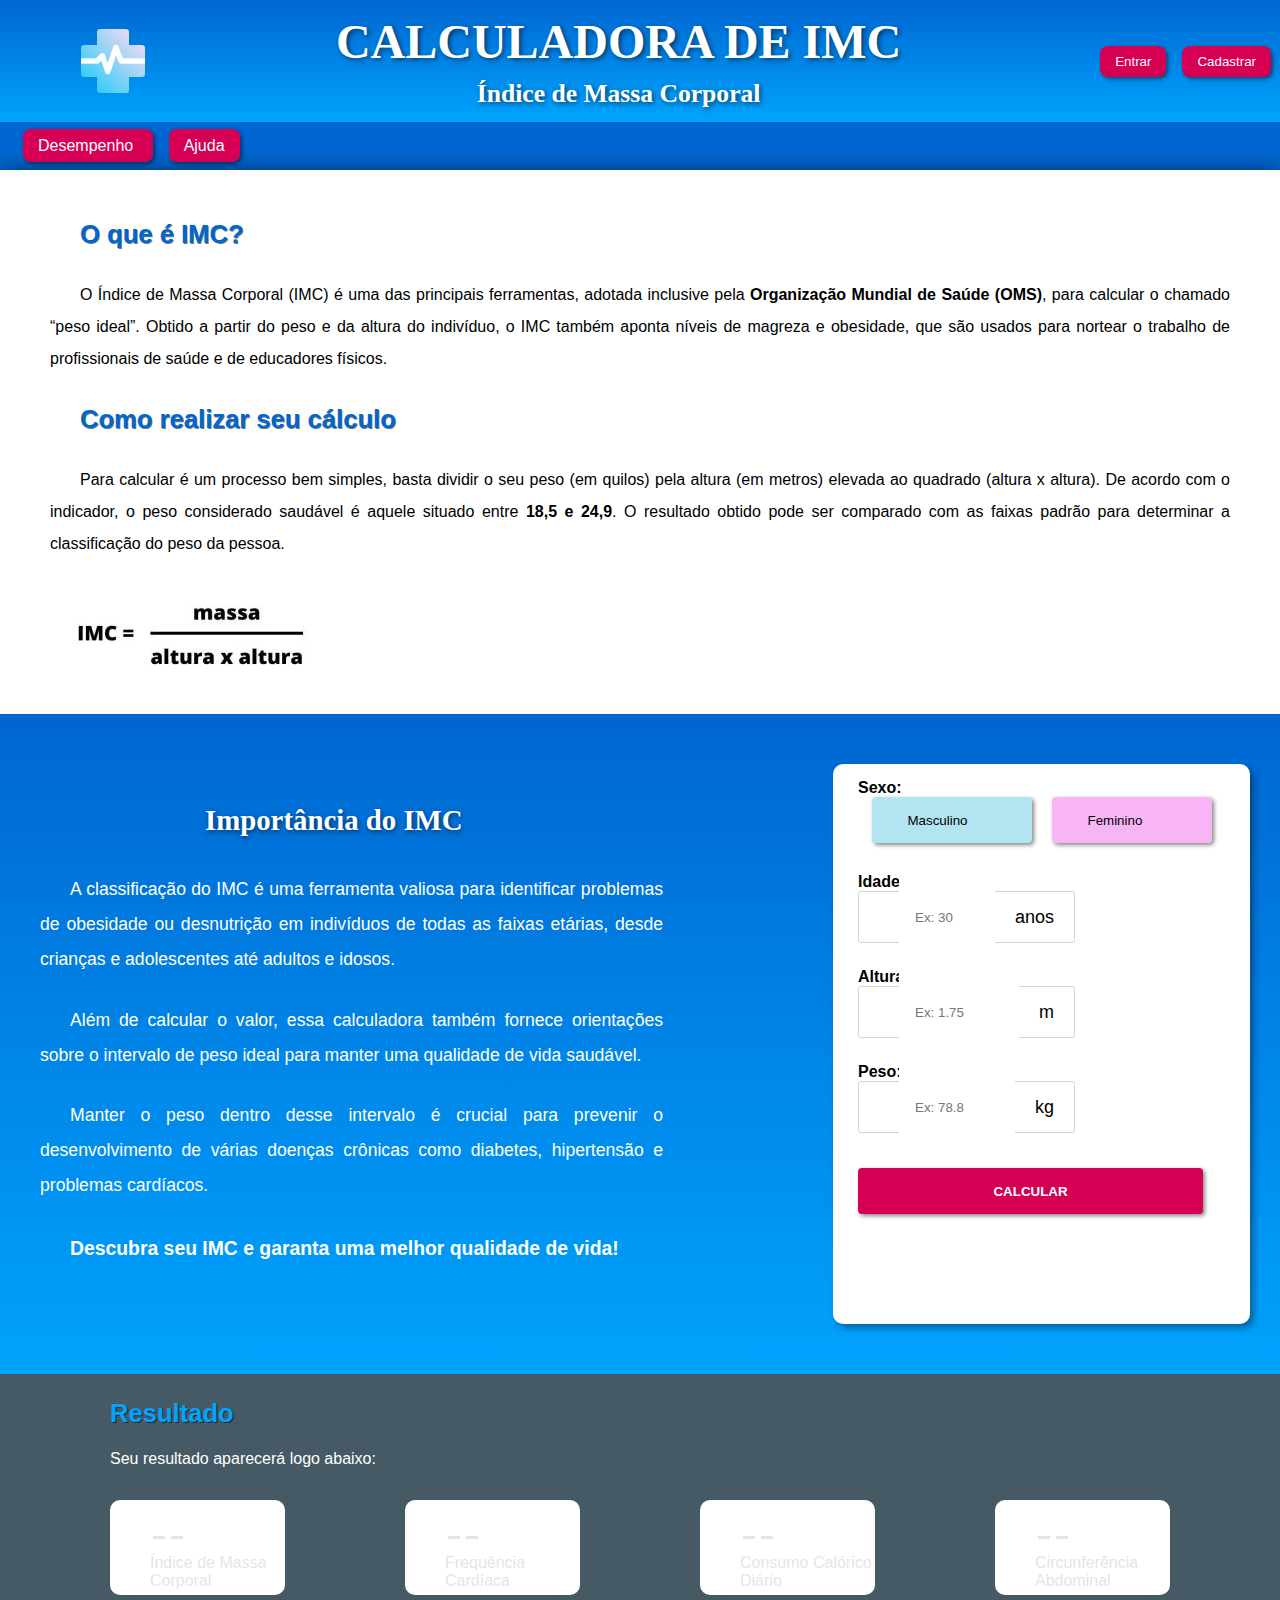
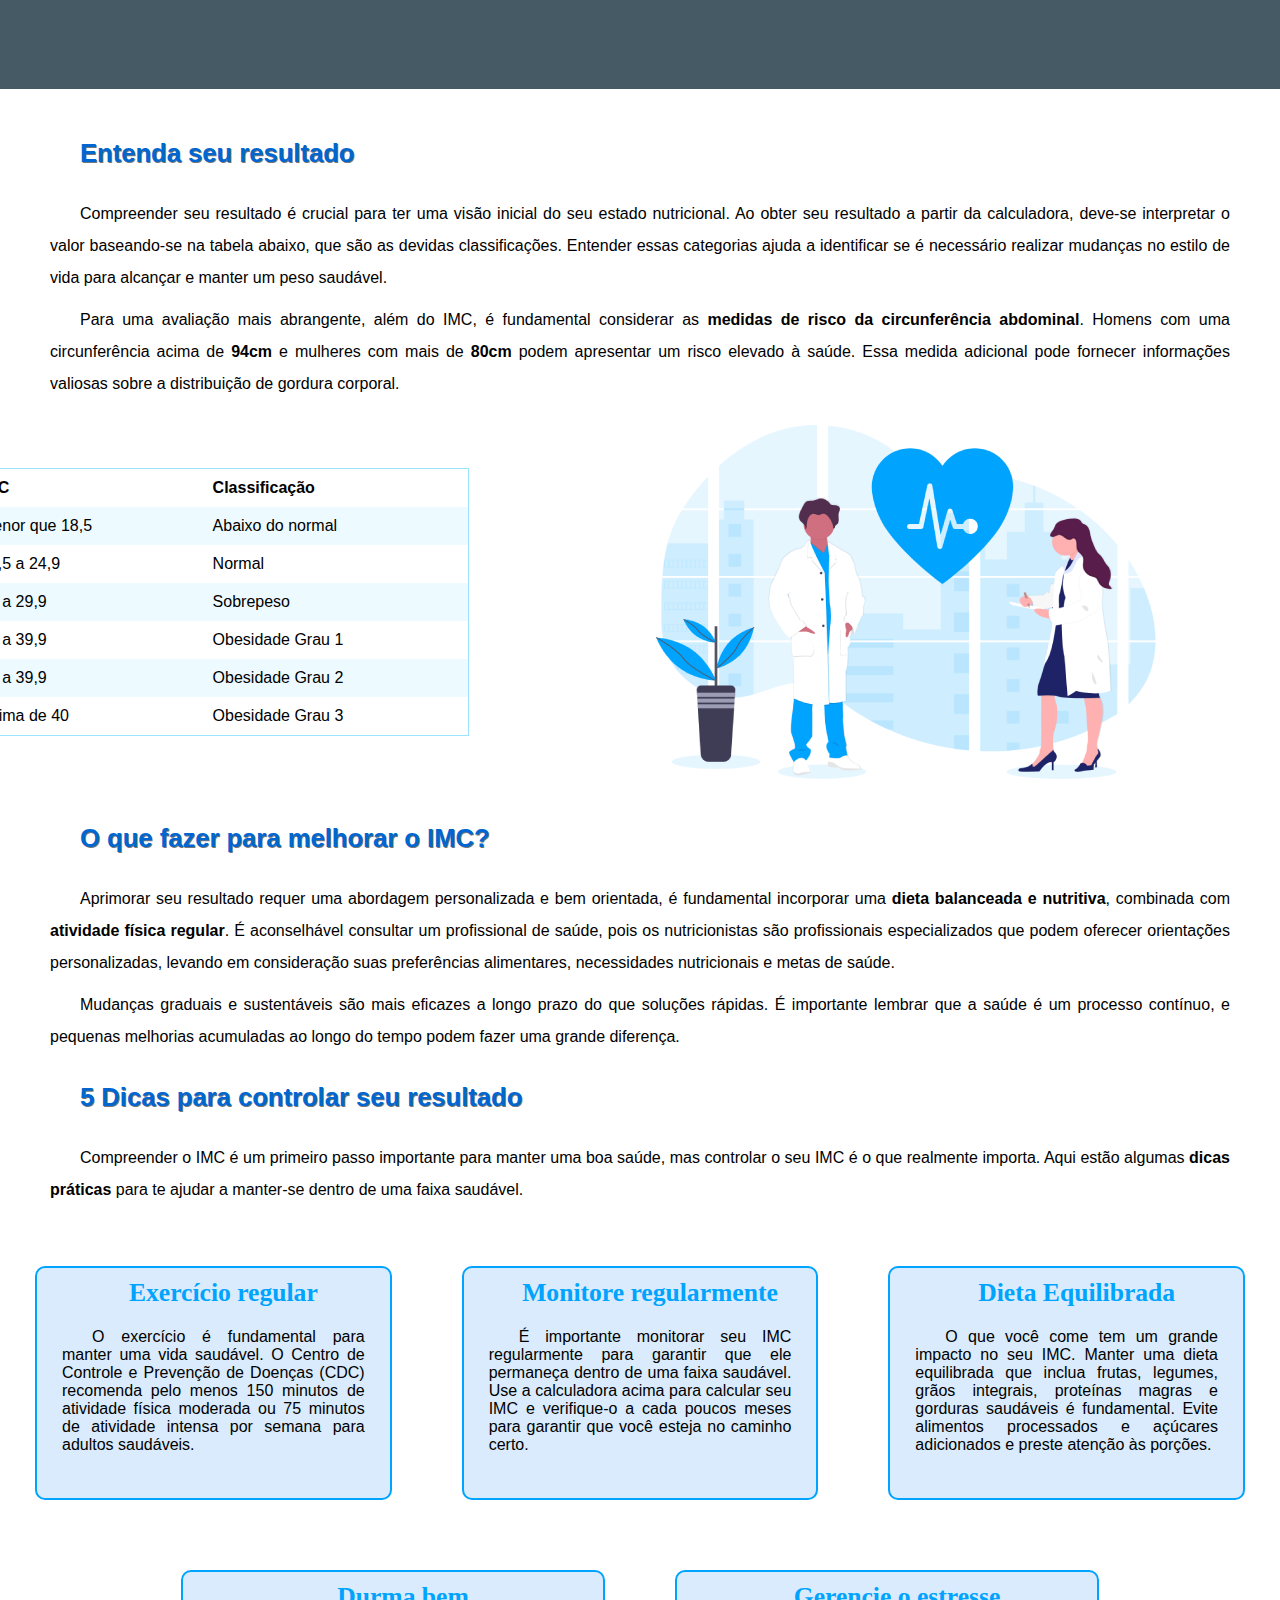
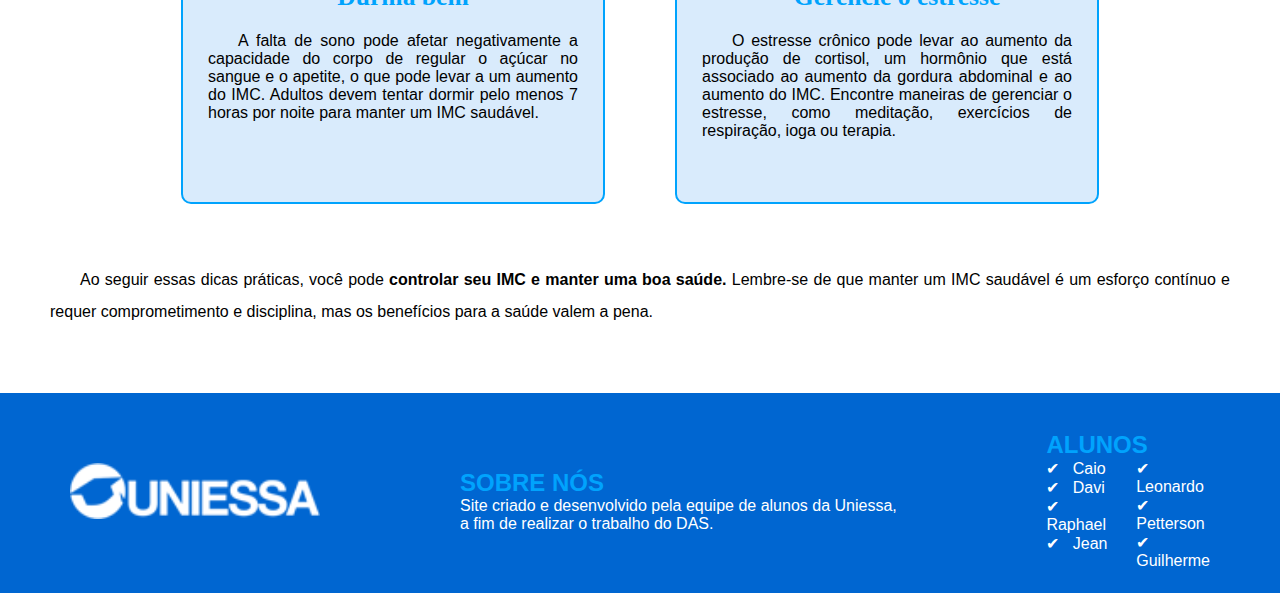
==== commit 0a669098: "Feito ajustes para aparecer o resultado do imc no card de resultado e alterado página de ajuda" ====
--- a/index.html
+++ b/index.html
@@ -230,13 +230,17 @@
             <h2> Resultado </h2>
             <p> Seu resultado aparecerá logo abaixo: </p>
 
-            <div id="resultados">
+            <div id="cards-resultados">
 
                 <div class="alinhamento-centro">
                     <div>
                         <i class="fa-solid fa-notes-medical"></i>
                     </div>
                     <div>
+                        <div id="resultado-imc" class="hidden">
+                            <span id="valor-imc"></span>
+                        </div>
+
                         <div class="tracinhos">
                             <span></span>
                             <span></span>
@@ -366,51 +370,69 @@
             </p>
         </div>
 
-        <div id="dicas-melhorar-imc">
+        <div>
+            <h2> 5 Dicas para controlar seu resultado</h2>
+
+            <p>
+                Compreender o IMC é um primeiro passo importante para manter uma boa saúde, mas controlar o seu IMC é o que realmente importa. Aqui estão algumas <strong>dicas práticas</strong> para te ajudar a manter-se dentro de uma faixa saudável.
+            </p>
+           
+            <div id="dicas">
+                <div class="alinhamento-centro">
+                    <div class="cards-dicas">
+                        <div class="alinhamento-centro">
+                            <i class="fa-solid fa-dumbbell"></i>
+                            <h3> Exercício regular </h3>
+                        </div>
+                        <p>
+                            O exercício é fundamental para manter uma vida saudável. O Centro de Controle e Prevenção de Doenças (CDC) recomenda pelo menos 150 minutos de atividade física moderada ou 75 minutos de atividade intensa por semana para adultos saudáveis.
+                        </p>
+                    </div>
+                    <div class="cards-dicas">
+                        <div class="alinhamento-centro">
+                            <i class="fa-solid fa-chart-line"></i>
+                            <h3> Monitore regularmente </h3>
+                        </div>
+                        <p>
+                            É importante monitorar seu IMC regularmente para garantir que ele permaneça dentro de uma faixa saudável. Use a calculadora acima para calcular seu IMC e verifique-o a cada poucos meses para garantir que você esteja no caminho certo.
+                        </p>  
+                    </div>
+                    <div class="cards-dicas">
+                        <div class="alinhamento-centro">
+                            <i class="fa-solid fa-apple-whole"></i>
+                            <h3> Dieta Equilibrada </h3>
+                        </div>
+                        <p>
+                            O que você come tem um grande impacto no seu IMC. Manter uma dieta equilibrada que inclua frutas, legumes, grãos integrais, proteínas magras e gorduras saudáveis é fundamental. Evite alimentos processados e açúcares adicionados e preste atenção às porções.
+                        </p>
+                    </div>
+                </div>
+
+                <div class="alinhamento-centro">
+                    <div class="cards-dicas">
+                        <div class="alinhamento-centro">
+                            <i class="fa-solid fa-bed"></i>
+                            <h3> Durma bem </h3>
+                        </div>
+                        <p>
+                            A falta de sono pode afetar negativamente a capacidade do corpo de regular o açúcar no sangue e o apetite, o que pode levar a um aumento do IMC. Adultos devem tentar dormir pelo menos 7 horas por noite para manter um IMC saudável.
+                        </p>
+                    </div>
+                    <div class="cards-dicas">
+                        <div class="alinhamento-centro">
+                            <i class="fa-solid fa-dove"></i>
+                            <h3> Gerencie o estresse </h3>
+                        </div>
+                        <p>
+                            O estresse crônico pode levar ao aumento da produção de cortisol, um hormônio que está associado ao aumento da gordura abdominal e ao aumento do IMC. Encontre maneiras de gerenciar o estresse, como meditação, exercícios de respiração, ioga ou terapia.
+                        </p>
+                    </div>
+                </div>
+            </div>
             
-            <h2> 5 Dicas para controlar seu resultado</h2>
-
-            <p>
-                Compreender o IMC é um primeiro passo importante para manter uma boa saúde, mas controlar o seu IMC é o que realmente importa. Aqui estão algumas <strong>dicas práticas</strong> para ajudar a manter seu IMC dentro de uma faixa saudável.
-            </p>
-           
-            <div>
-                <div class="alinhamento-centro">
-                    <i class="fa-solid fa-dumbbell"></i>
-                    <p>
-                        Exercício regular:  O exercício é fundamental para manter um IMC saudável. O Centro de Controle e Prevenção de Doenças (CDC) recomenda pelo menos 150 minutos de atividade física moderada ou 75 minutos de atividade física intensa por semana para adultos saudáveis. Além disso, exercícios de força para ajudar a construir músculos e aumentar o metabolismo também são recomendados;
-                    </p>
-                </div>
-                <div class="alinhamento-centro">
-                    <i class="fa-solid fa-apple-whole"></i>
-                    <p>
-                        Dieta equilibrada:  O que você come tem um grande impacto no seu IMC. Manter uma dieta equilibrada que inclua frutas, legumes, grãos integrais, proteínas magras e gorduras saudáveis é fundamental. Evite alimentos processados e açúcares adicionados e preste atenção às porções. Comer em excesso pode facilmente levar a um aumento do IMC;
-                    </p>
-                </div>
-                <div class="alinhamento-centro">
-                    <i class="fa-solid fa-bed"></i>
-                    <p>
-                        Durma o suficiente:  A falta de sono pode afetar negativamente a capacidade do corpo de regular o açúcar no sangue e o apetite, o que pode levar a um aumento do IMC. Adultos devem tentar dormir pelo menos 7 horas por noite para manter um IMC saudável;
-                    </p>
-                </div>
-                <div class="alinhamento-centro">
-                    <i class="fa-solid fa-dove"></i>
-                    <p>
-                        Gerencie o estresse:  O estresse crônico pode levar ao aumento da produção de cortisol, um hormônio que está associado ao aumento da gordura abdominal e ao aumento do IMC. Encontre maneiras de gerenciar o estresse, como meditação, exercícios de respiração, ioga ou terapia;
-                    </p>
-                </div>
-                <div class="alinhamento-centro">
-                    <p>
-                        Monitore o seu IMC regularmente:  É importante monitorar seu IMC regularmente para garantir que ele permaneça dentro de uma faixa saudável. Use uma calculadora de IMC online para calcular seu IMC e verifique-o a cada poucos meses para garantir que você esteja no caminho certo.
-                    </p>
-                </div>
-            </div>
-
-            <div>
-                <p>
-                    Ao seguir essas dicas práticas, você pode <strong>controlar seu IMC e manter uma boa saúde.</strong> Lembre-se de que manter um IMC saudável é um esforço contínuo e requer comprometimento e disciplina, mas os benefícios para a saúde valem a pena.
-                </p>
-            </div>
+            <p>
+                Ao seguir essas dicas práticas, você pode <strong>controlar seu IMC e manter uma boa saúde.</strong> Lembre-se de que manter um IMC saudável é um esforço contínuo e requer comprometimento e disciplina, mas os benefícios para a saúde valem a pena.
+            </p>
             
         </div>
     </main>
--- a/css/style.css
+++ b/css/style.css
@@ -396,12 +396,12 @@
     height: 60px;
 }
 
-#resultados {
-    display: flex;
-    align-items: center;
-}
-
-#resultados > div {
+#cards-resultados {
+    display: flex;
+    align-items: center;
+}
+
+#cards-resultados > div {
     height: 95px;
     width: 233px;
     background-color: white;
@@ -409,14 +409,20 @@
     margin: 0px 60px;
 }
 
-#resultados p {
+#cards-resultados p {
     color: var(--cor-cinza-claro);
 }
 
-#resultados i {
+#cards-resultados i {
     color: var(--cor-cinza-claro);
     font-size: 45px;
     margin: 20px;
+}
+
+#valor-imc {
+    font-size: 30px;
+    margin-top: 10px;
+    color: black;
 }
 
 .tracinhos {
@@ -429,6 +435,18 @@
     height: 3px;
     background-color: var(--cor-cinza-claro);
     margin: 0px 3px;
+}
+
+.normal {
+    color: green;
+}
+
+.atencao {
+    color: yellow;
+}
+
+.perigo {
+    color: red;
 }
 
 .tabela-classificacao-imc {
@@ -452,12 +470,38 @@
     padding: 10px;
 }
 
-#dicas-melhorar-imc p {
-    margin:20px 75px;
-}
-
-#dicas-melhorar-imc i {
-    font-size: 30px;
+#dicas {
+    margin: 20px 0px;
+}
+
+.cards-dicas {
+    background-color: var(--cor-azul-claro-fundo);
+    height: 230px;
+    width: 420px;
+    margin: 35px;
+    border-radius: 10px;
+    border: 2px solid var(--cor-azul-claro);
+}
+
+.cards-dicas > div > i {
+    font-size: 35px;
+    color: var(--cor-azul-claro);
+    margin: 10px;
+}
+
+.cards-dicas > div > h3 {
+    font-family: var(--fonte-titulo);
+    color: var(--cor-azul-claro);
+    font-size: 1.6em;
+    font-weight: bold;
+    margin: 10px;
+}
+
+.cards-dicas > p {
+    font-size: 1em;
+    text-indent: 30px;
+    text-align: justify;
+    margin: 10px 25px 25px 25px;
 }
 
 footer {
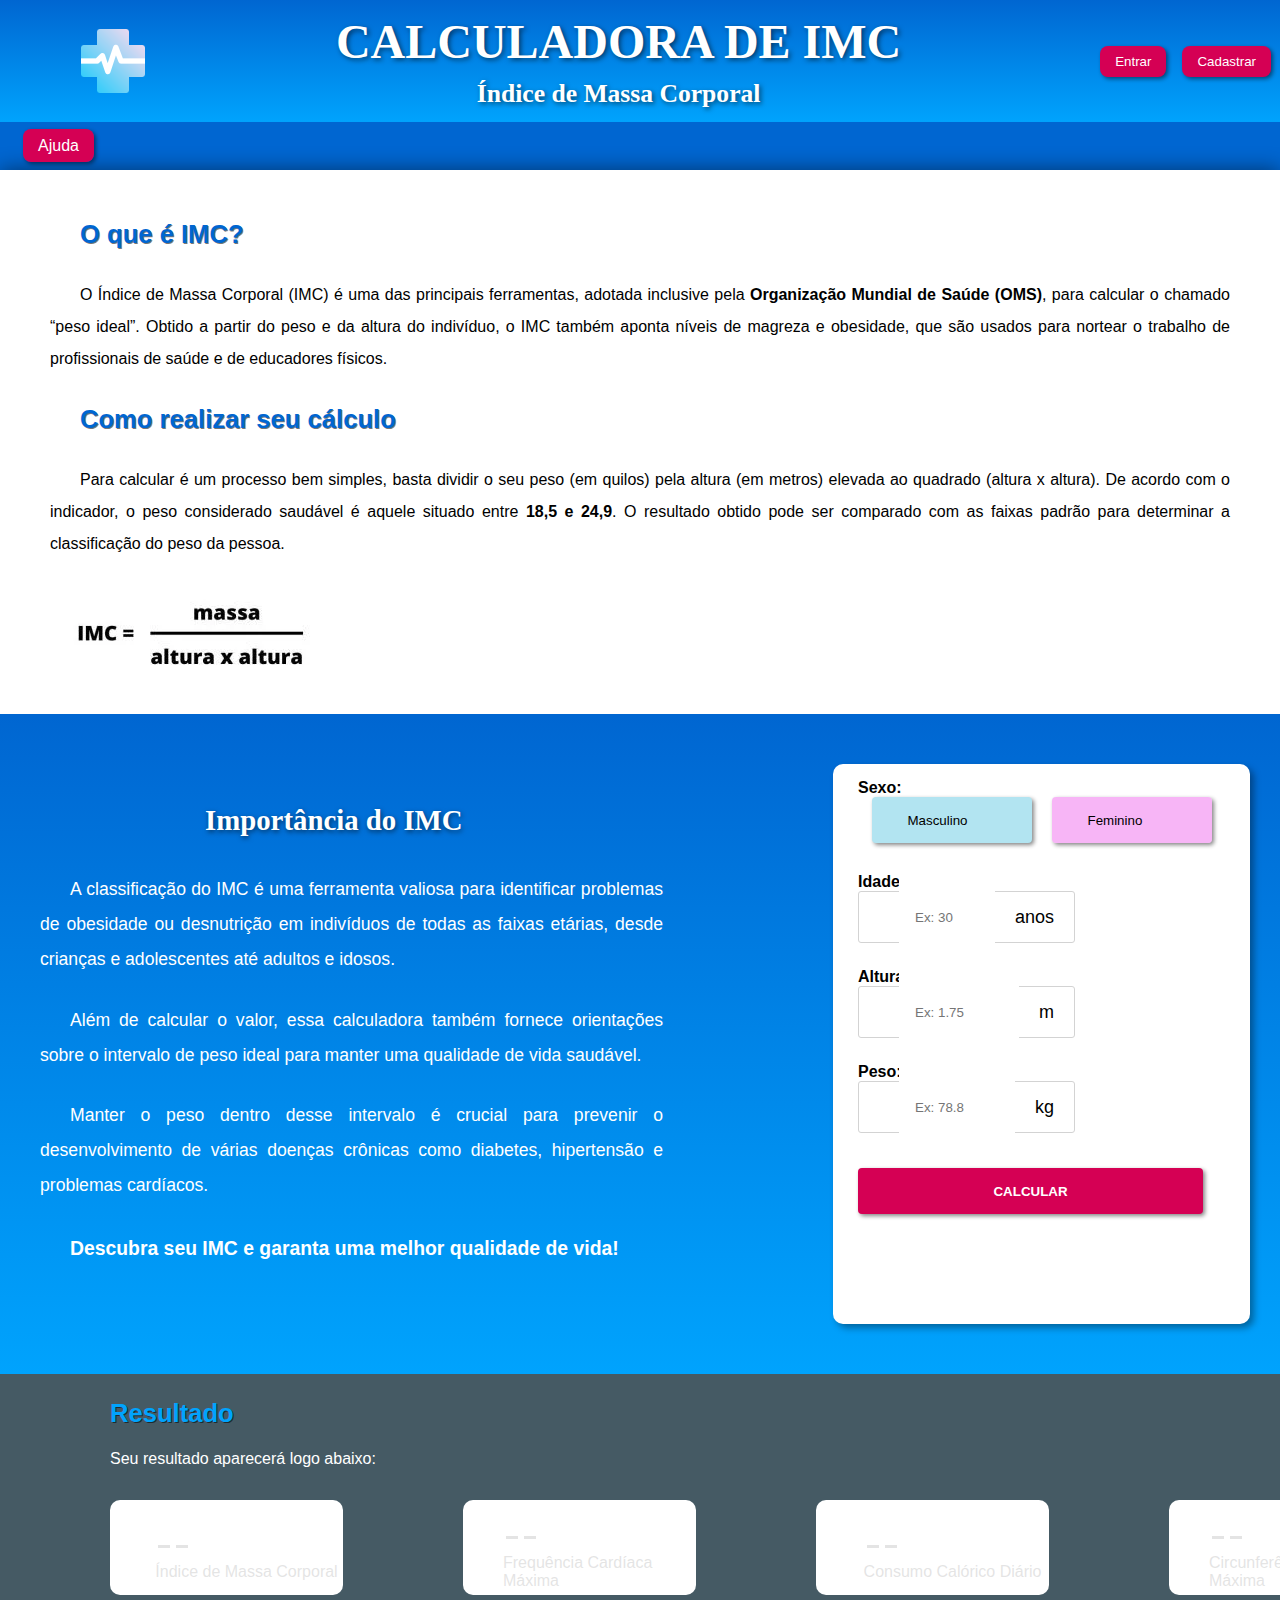
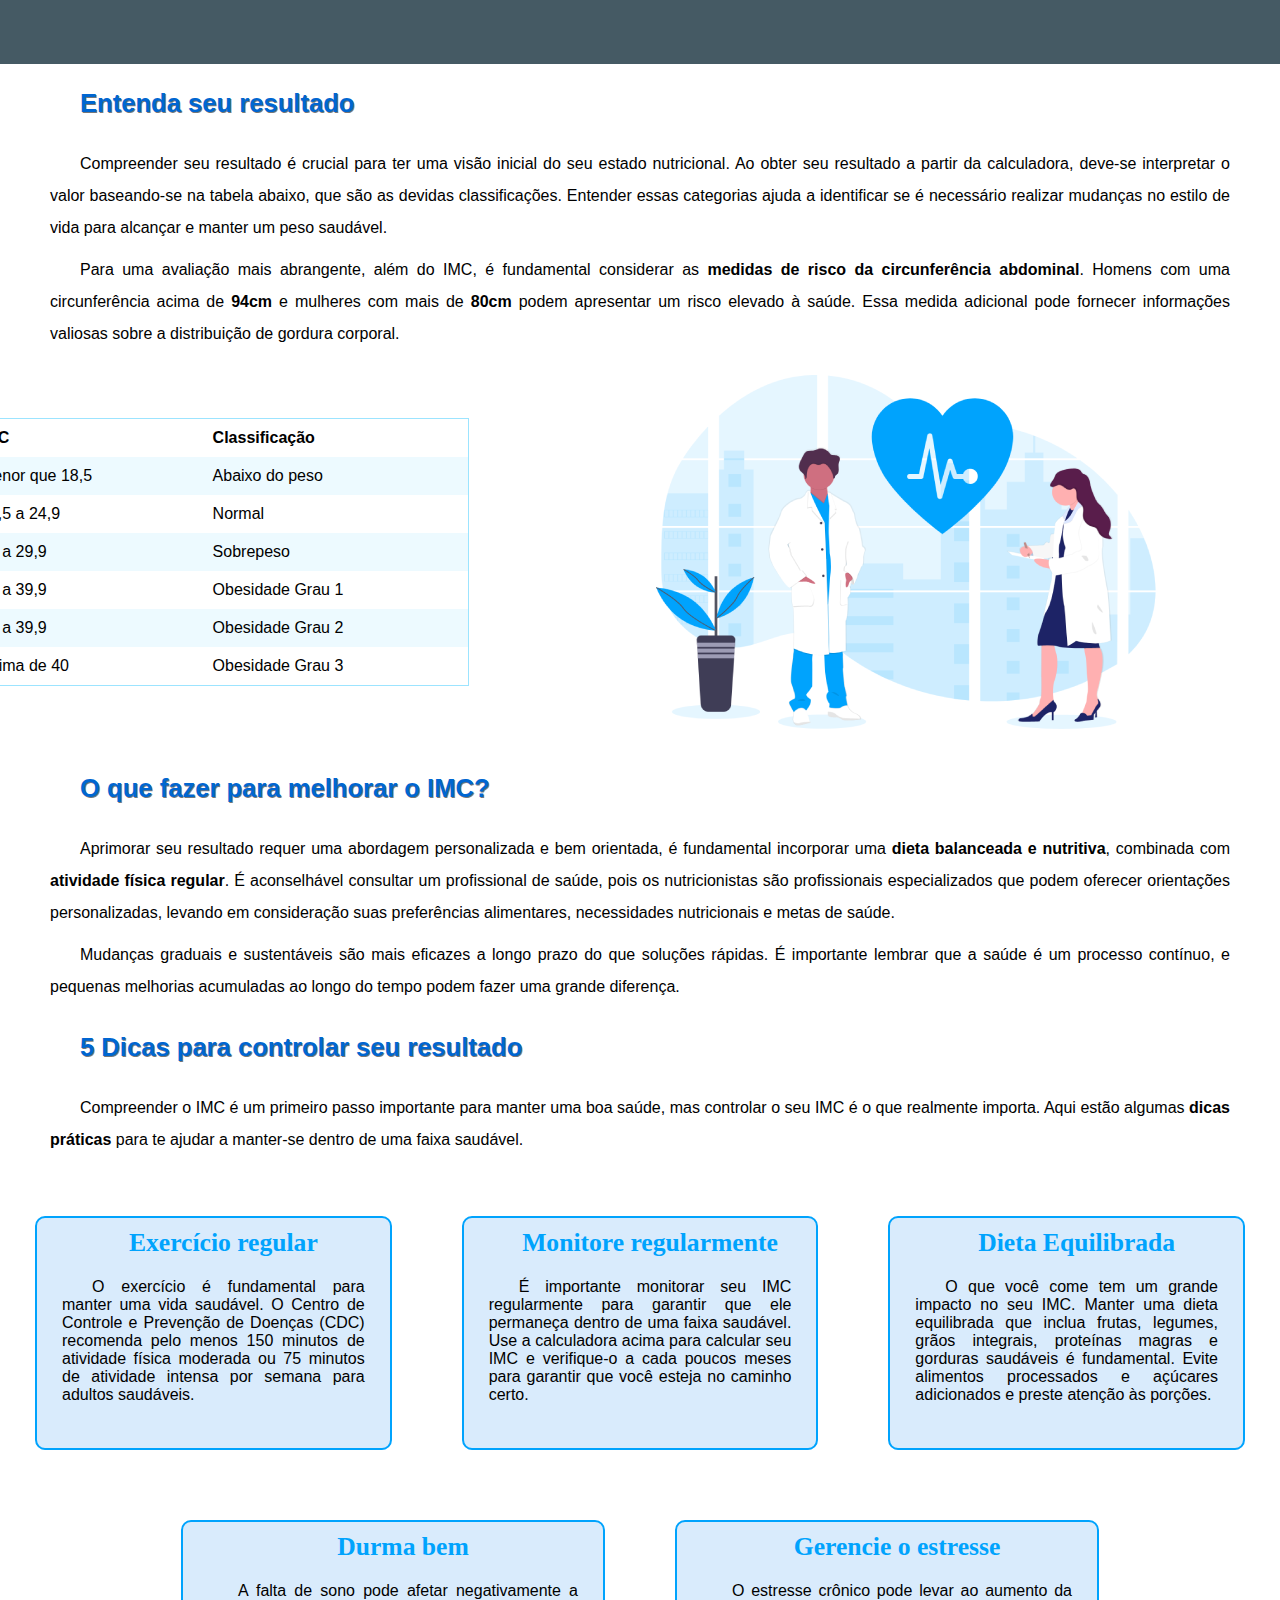
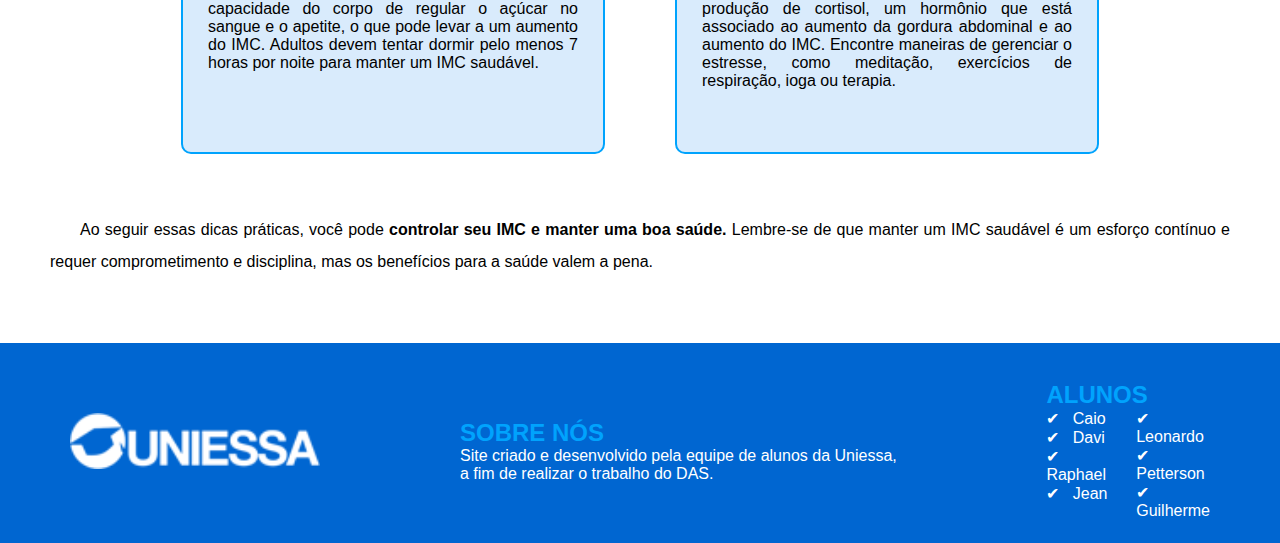
==== commit e4d28165: "Terminado conteiner de resultados" ====
--- a/index.html
+++ b/index.html
@@ -42,13 +42,6 @@
     </header>
 
     <nav>
-        <a href="desempenho.html" class="botao" >
-            <span>
-                Desempenho
-                <i class="fa-solid fa-chart-line"></i>
-            </span>
-        </a>
-        
         <a href="ajuda.html" class="botao"> 
             <span>
                 Ajuda
@@ -178,12 +171,12 @@
                     <div>
                         <label for="sexo" class="label-calculadora"> Sexo: </label>
                         <div class="alinhamento-centro">
-                            <button id="botao-masculino-calculadora" onclick="selecionarMasculino()">
+                            <button id="botao-masculino-calculadora" onclick="selecionarMasculino(event)">
                                 <i class="fa-solid fa-mars"></i>
                                 <span> Masculino </span>
                             </button>
                             
-                            <button id="botao-feminino-calculadora" onclick="selecionarFeminino()">
+                            <button id="botao-feminino-calculadora" onclick="selecionarFeminino(event)">
                                 <i class="fa-solid fa-venus"></i>
                                 <span> Feminino </span>                            
                             </button>
@@ -220,84 +213,264 @@
                         </div>
                     </div>
 
-                    <button id="botao-calcular-calculadora" onclick="calcularImc(event)"> CALCULAR </button>
+                    <button id="botao-calcular-calculadora" onclick="calcular(event)"> CALCULAR </button>
                 </form>
             </div>
         </div>
 
-        <div id="conteiner-resultados">
-
+        <div id="container-resultados">
             <h2> Resultado </h2>
             <p> Seu resultado aparecerá logo abaixo: </p>
 
             <div id="cards-resultados">
-
-                <div class="alinhamento-centro">
+                <div id="card-imc" class="cor-padrao">
+                    <div class="alinhamento-centro">
+                        <i class="fa-solid fa-notes-medical"></i>
+                        <div>
+                            <div id="imc" class="hidden">
+                                <div class="alinhamento-esquerda">
+                                    <span id="resultado-imc"></span>
+                                    <p>kg</p>
+                                </div>
+                            </div>
+
+                            <div id="tracinhos-imc" class="tracinhos">
+                                <span></span>
+                                <span></span>
+                            </div>
+                            <p> Índice de Massa Corporal </p>
+                        </div>
+                    </div>
+                </div>
+
+                <div id="card-frequencia-cardiaca" class="cor-padrao">
+                    <div class="alinhamento-centro">
+                        <i class="fa-solid fa-heart-pulse"></i>
+                        <div>
+                            <div id="frequencia-cardiaca" class="hidden">
+                                <div class="alinhamento-esquerda">
+                                    <span id="resultado-frequencia-cardiaca"></span>
+                                    <p>bpm</p>
+                                </div>
+                            </div>
+    
+                            <div id="tracinhos-frequencia-cardiaca" class="tracinhos">
+                                <span></span>
+                                <span></span>
+                            </div>
+                            <p> Frequência Cardíaca Máxima </p>
+                        </div>
+                    </div>
+                </div>
+
+                <div id="card-consumo-calorico" class="cor-padrao">
+                    <div class="alinhamento-centro">
+                        <i class="fa-solid fa-utensils"></i>
+                        <div>
+                            <div id="consumo-calorico" class="hidden">
+                                <div class="alinhamento-esquerda">
+                                    <span id="resultado-consumo-calorico"></span>
+                                    <p>kcal</p>
+                                </div>
+                            </div>
+
+                            <div id="tracinhos-consumo-calorico" class="tracinhos">
+                                <span></span>
+                                <span></span>
+                            </div>
+                            <p> Consumo Calórico Diário </p>
+                        </div>
+                    </div>
+                </div>
+
+                <div id="card-circunferencia-abdominal" class="cor-padrao">
+                    <div class="alinhamento-centro">
+                        <i class="fa-solid fa-tape"></i>
+                        <div>   
+                            <div id="circunferencia-abdominal" class="hidden">
+                                <div class="alinhamento-esquerda">
+                                    <span id="resultado-circunferencia-abdominal"></span>
+                                    <p>cm</p>
+                                </div>
+                            </div>
+                            
+                            <div id="tracinhos-circunferencia-abdominal" class="tracinhos">
+                                <span></span>
+                                <span></span>
+                            </div>
+                            <p> Circunferência Abdominal Máxima </p>
+                        </div>
+                    </div>
+                </div>
+            </div>
+        </div>
+
+        <div id="container-infos-resultados" class="hidden">
+
+            <div class="alinhamento-centro">
+                <div id="informacao-imc">
+
                     <div>
-                        <i class="fa-solid fa-notes-medical"></i>
-                    </div>
+                        <div id="grafico-informacao-imc" class="alinhamento-centro">
+                            <div id="canto-esquerdo-grafico" class="background-abaixo-peso">
+                                <span></span>
+                            </div>
+            
+                            <div class="background-desejavel">
+                                <span></span>
+                            </div>
+            
+                            <div class="background-sobrepeso">
+                                <span></span>
+                            </div>
+            
+                            <div class="background-obesidade-1">
+                                <span></span>
+                            </div>
+            
+                            <div class="background-obesidade-2">
+                                <span></span>
+                            </div>
+            
+                            <div id="canto-direito-grafico" class="background-obesidade-3">
+                                <span></span>
+                            </div>
+                        </div>
+
+                        <div id="sigla-grafico" class="alinhamento-centro">
+                            <div class="sigla-abaixo-peso">
+                                <p>A1</p>
+                            </div>
+                            <div class="sigla-desejavel">
+                                <p>D1</p>
+                            </div>
+                            <div class="sigla-sobrepeso">
+                                <p>S1</p>
+                            </div>
+                            <div class="sigla-obesidade-1">
+                                <p>O1</p>
+                            </div>
+                            <div class="sigla-obesidade-2">
+                                <p>O2</p>
+                            </div>
+                            <div class="sigla-obesidade-3">
+                                <p>O3</p>
+                            </div>
+                        </div>
+                    </div>
+
+                    <div id="descricao-informacao-imc" class="alinhamento-dialog">
+
+                        <div id="descricao-grafico-informacao-imc">
+
+                            <div class="alinhamento-esquerda">
+                                <div class="sigla-abaixo-peso">
+                                    <h3>A1 |</h3>
+                                </div>
+                                <div>
+                                    <p>Abaixo do peso</p>
+                                </div>
+                            </div>
+
+                            <div class="alinhamento-esquerda">
+                                <div class="sigla-desejavel">
+                                    <h3>D1 |</h3>
+                                </div>
+                                <div>
+                                    <p>Peso Desejável</p>
+                                </div>
+                            </div>
+
+                            <div class="alinhamento-esquerda">
+                                <div class="sigla-sobrepeso">
+                                    <h3>S1 |</h3>
+                                </div>
+                                <div>
+                                    <p>Sobrepeso</p>
+                                </div>
+                            </div>
+                            
+                            <div class="alinhamento-esquerda">
+                                <div class="sigla-obesidade-1">
+                                    <h3>O1 |</h3>
+                                </div>
+                                <div>
+                                    <p>Obesidade 1</p>
+                                </div>
+                            </div>
+
+                            <div class="alinhamento-esquerda">
+                                <div class="sigla-obesidade-2">
+                                    <h3>O2 |</h3>
+                                </div>
+                                <div>
+                                    <p>Obesidade 2</p>
+                                </div>
+                            </div>
+                            
+                            <div class="alinhamento-esquerda">
+                                <div class="sigla-obesidade-3">
+                                    <h3>O3 |</h3>
+                                </div>
+                                <div>
+                                    <p>Obesidade 3</p>
+                                </div>
+                            </div>
+
+                        </div>
+                        
+                        <div id="relatorio-imc">
+                            <span id="descricao-resultado-imc"></span>
+                        </div>
+                    </div>
+
+                </div>
+
+
+                <div id="informacao-circunferencia-abdominal">
                     <div>
-                        <div id="resultado-imc" class="hidden">
-                            <span id="valor-imc"></span>
-                        </div>
-
-                        <div class="tracinhos">
-                            <span></span>
-                            <span></span>
-                        </div>
-                        <p> Índice de Massa Corporal </p>
-                    </div>
-                </div>
-
-                <div class="alinhamento-centro">
-                    <div>
-                        <i class="fa-solid fa-heart-pulse"></i>
-                    </div>
-                    <div>
-                        <div class="tracinhos">
-                            <span></span>
-                            <span></span>
-                        </div>
-                        <p> Frequência Cardíaca </p>
-                    </div>
-                </div>
-
-                <div class="alinhamento-centro">
-                    <div>
-                        <i class="fa-solid fa-utensils"></i>
-                    </div>
-                    <div>
-                        <div class="tracinhos">
-                            <span></span>
-                            <span></span>
-                        </div>
-                        <p> Consumo Calórico Diário </p>
-                    </div>
-                </div>
-
-                <div class="alinhamento-centro">
-                    <div>
-                        <i class="fa-solid fa-tape"></i>
-                    </div>
-                    <div>    
-                        <div class="tracinhos">
-                            <span></span>
-                            <span></span>
-                        </div>
-                        <p> Circunferência Abdominal </p>
-                    </div>
-                </div>
-
-            </div>
-
-            <div id="infos">
-
-                
-
-
-
-            </div>
-            
+                        <p>
+                            Quando a gordura se acumula entre os órgãos no abdômen e aumenta a barriga, sempre merece ser combatido.  
+                        </p>
+                        <p>
+                            Segundo a <strong>Organização Mundial da Saúde(OMS)</strong>, medidas iguais ou superiores a 94 cm em homens e 80 cm em mulheres já aumentam significativamente o risco, especialmente para doenças cardíacas.
+                        </p>
+                    </div>  
+
+                    <div id="medida-risco-circunferencia">
+                        <div>
+                            <p> Medidas de risco da circunferência abdominal: </p>
+                        </div>
+
+
+                        <div id="medidas-risco" class="alinhamento-esquerda">
+                            <div id="homens" class="alinhamento-centro">
+                                <div>
+                                    <i class="fa-solid fa-mars"></i>
+                                </div>
+
+                                <div>
+                                    <span> 94 cm </span>
+                                    <p> homens </p>
+                                </div>
+                            </div>
+
+                            <div id="mulheres" class="alinhamento-centro">
+                                <div>
+                                    <i class="fa-solid fa-venus"></i>
+                                </div>
+
+                                <div>
+                                    <span> 80 cm </span>
+                                    <p> mulheres </p>
+                                </div>
+                            </div>
+                        </div>
+
+                    </div>
+
+                </div>
+            </div>
         </div>
 
         <div>
@@ -326,7 +499,7 @@
                 
                 <tr class="linha-azul">
                     <td> Menor que 18,5 </td>
-                    <td> Abaixo do normal </td>
+                    <td> Abaixo do peso </td>
                 </tr>
 
                 <tr>
--- a/css/style.css
+++ b/css/style.css
@@ -19,6 +19,12 @@
     --cor-rosa-claro: #f181ef96;
     --cor-rosa-escuro: #f109ec;
     --cor-cinza-claro: #d3d3d39c;
+    --cor-verde: #09ca02;
+    --cor-amarelo: #ebca03;
+    --cor-vermelho-escuro: #de0000;
+    --cor-azul: #0000d0;
+    --cor-vermelho-claro: #ed566c;
+    --cor-verde-agua: #0D9492;
     
     --fonte-titulo: 'Times New Roman', 'Times, serif';
     --fonte-padrao: 'Rubik', 'Arial, Verdana', 'Helvetica', 'sans-serif';
@@ -371,15 +377,14 @@
     display: none;
 }
 
-#conteiner-resultados {
+#container-resultados {
     color: white;
     background-color: var(--cor-cinza);
     height: 265px;
-    padding: 25px 50px;
-    margin-bottom: 25px;
-}
-
-#conteiner-resultados > h2 {
+    padding: 25px 50px 0px 50px;
+}
+
+#container-resultados > h2 {
     color: var(--cor-azul-claro);
     font-size: 1.6em;
     font-weight: bold;
@@ -387,21 +392,17 @@
     margin-left: 30px;
 }
 
-#conteiner-resultados > p {
+#container-resultados > p {
     padding: 0px;
     margin: 15px 0px 25px 30px;
 }
 
-#conteiner-resultados img {
-    height: 60px;
-}
-
 #cards-resultados {
     display: flex;
     align-items: center;
 }
 
-#cards-resultados > div {
+#cards-resultados > div > div {
     height: 95px;
     width: 233px;
     background-color: white;
@@ -409,20 +410,9 @@
     margin: 0px 60px;
 }
 
-#cards-resultados p {
-    color: var(--cor-cinza-claro);
-}
-
 #cards-resultados i {
-    color: var(--cor-cinza-claro);
     font-size: 45px;
     margin: 20px;
-}
-
-#valor-imc {
-    font-size: 30px;
-    margin-top: 10px;
-    color: black;
 }
 
 .tracinhos {
@@ -437,16 +427,232 @@
     margin: 0px 3px;
 }
 
-.normal {
-    color: green;
+.alinhamento-esquerda {
+    display: flex;
+    align-items: center;
+}
+
+#imc span {
+    font-size: 35px;
+    margin: 12px 10px 0px 0px;
+}
+
+#imc p {
+    font-size: 20px;
+    margin: 20px 0px 0px 0px;
+}
+
+#frequencia-cardiaca span {
+    font-size: 35px;
+    margin: 12px 10px 0px 0px;
+}
+
+#frequencia-cardiaca p {
+    font-size: 20px;
+    margin: 20px 0px 0px 0px;
+}
+
+#consumo-calorico span {
+    font-size: 35px;
+    margin: 12px 10px 0px 0px;
+}
+
+#consumo-calorico p {
+    font-size: 20px;
+    margin: 20px 0px 0px 0px;
+}
+
+#circunferencia-abdominal span {
+    font-size: 35px;
+    margin: 12px 10px 0px 0px;
+}
+
+#circunferencia-abdominal p {
+    font-size: 20px;
+    margin: 20px 0px 0px 0px;
+}
+
+.cor-padrao {
+    color: var(--cor-cinza-claro);
+}
+
+.ideal {
+    color: var(--cor-azul-claro);
+}
+
+.desejavel {
+    color: var(--cor-verde);
 }
 
 .atencao {
-    color: yellow;
+    color: var(--cor-amarelo);
 }
 
 .perigo {
-    color: red;
+    color: var(--cor-vermelho-escuro);
+}
+
+#container-infos-resultados {
+    color: white;
+    background-color: var(--cor-cinza);
+    height: 395px;
+    padding-top: 20px;
+    margin-bottom: 25px;
+}
+
+#informacao-imc {
+    background-color: white;
+    height: 320px;
+    width: 695px;
+    margin: 0px 50px 30px 60px;
+    border-radius: 10px;
+}
+
+#informacao-circunferencia-abdominal {
+    background-color: white;
+    height: 320px;
+    width: 500px;
+    margin: 0px 50px 30px 50px;
+    border-radius: 10px;
+}
+
+#grafico-informacao-imc {
+    padding-top: 25px;
+}
+
+#grafico-informacao-imc > div {
+    height: 20px;
+    width: 100px;
+}
+
+#canto-esquerdo-grafico {
+    border-top-left-radius: 10px;
+    border-bottom-left-radius: 10px;
+}
+
+.background-abaixo-peso {
+    background-color: var(--cor-verde-agua);
+}
+
+.background-desejavel {
+    background-color: var(--cor-verde);
+}
+
+.background-sobrepeso {
+    background-color: var(--cor-amarelo);
+}
+
+.background-obesidade-1 {
+    background-color: orange;
+}
+
+.background-obesidade-2 {
+    background-color: var(--cor-vermelho-claro);
+}
+
+.background-obesidade-3 {
+    background-color: var(--cor-vermelho-escuro);
+}
+
+#canto-direito-grafico {
+    border-top-right-radius: 10px;
+    border-bottom-right-radius: 10px;
+}
+
+#sigla-grafico {
+    border-bottom: 1px solid #ddd;
+}
+
+#sigla-grafico > div {
+    font-size: 17px;
+    height: 25px;
+    margin: 7px 40px;
+}
+
+.sigla-abaixo-peso {
+    color: var(--cor-verde-agua);
+}
+
+.sigla-desejavel {
+    color: var(--cor-verde);
+}
+
+.sigla-sobrepeso {
+    color: var(--cor-amarelo);
+}
+
+.sigla-obesidade-1 {
+    color: orange;
+}
+
+.sigla-obesidade-2 {
+    color: var(--cor-vermelho-claro);
+}
+
+.sigla-obesidade-3 {
+    color: var(--cor-vermelho-escuro);
+}
+
+#descricao-grafico-informacao-imc {
+    margin-top: 25px;
+}
+
+#descricao-grafico-informacao-imc h3 {
+    font-size: 20px;
+    margin: 0px 0px 0px 80px;
+}
+
+#descricao-grafico-informacao-imc p {
+    color: black;
+    font-size: 17px;
+    margin: 3px 3px 3px 30px;
+}
+
+#relatorio-imc {
+    color: white;
+    font-size: 18px;
+    height: 135px;
+    width: 260px;
+    padding: 40px 20px;
+    margin: 50px 82px;
+    border-radius: 10px;
+}
+
+#informacao-circunferencia-abdominal {
+    color: black;
+    padding: 20px;
+    text-indent: 20px;
+}
+
+#medida-risco-circunferencia {
+    font-size: 18px;
+    margin-top: 20px;
+}
+
+#medidas-risco {
+    height: 45px;
+    margin-left: 20px;
+}
+
+#medidas-risco i {
+    font-size: 55px;
+}
+
+#medidas-risco span {
+    font-size: 25px;
+    font-weight: bold;
+}
+
+#medidas-risco p {
+    margin: 0px;
+}
+
+#homens {
+    color: var(--cor-azul-claro);
+}
+
+#mulheres {
+    color: var(--cor-rosa-escuro);
 }
 
 .tabela-classificacao-imc {
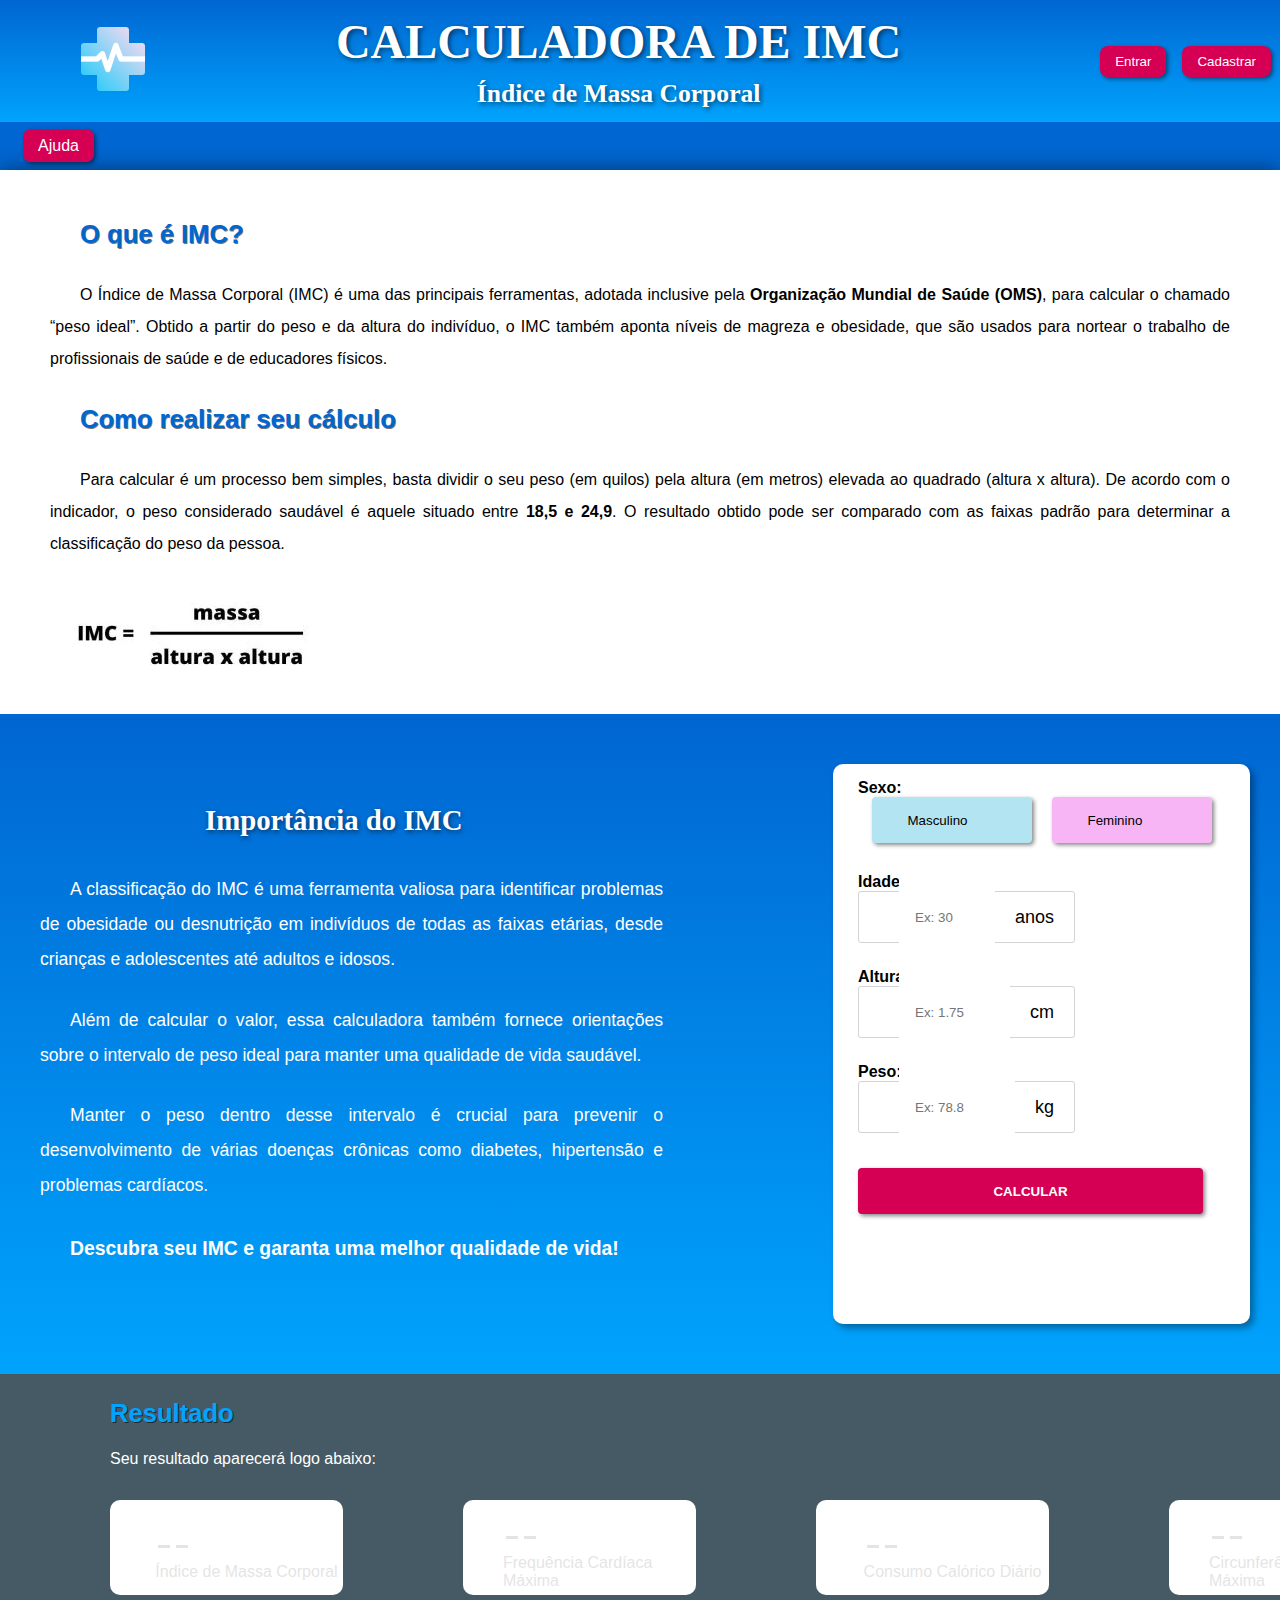
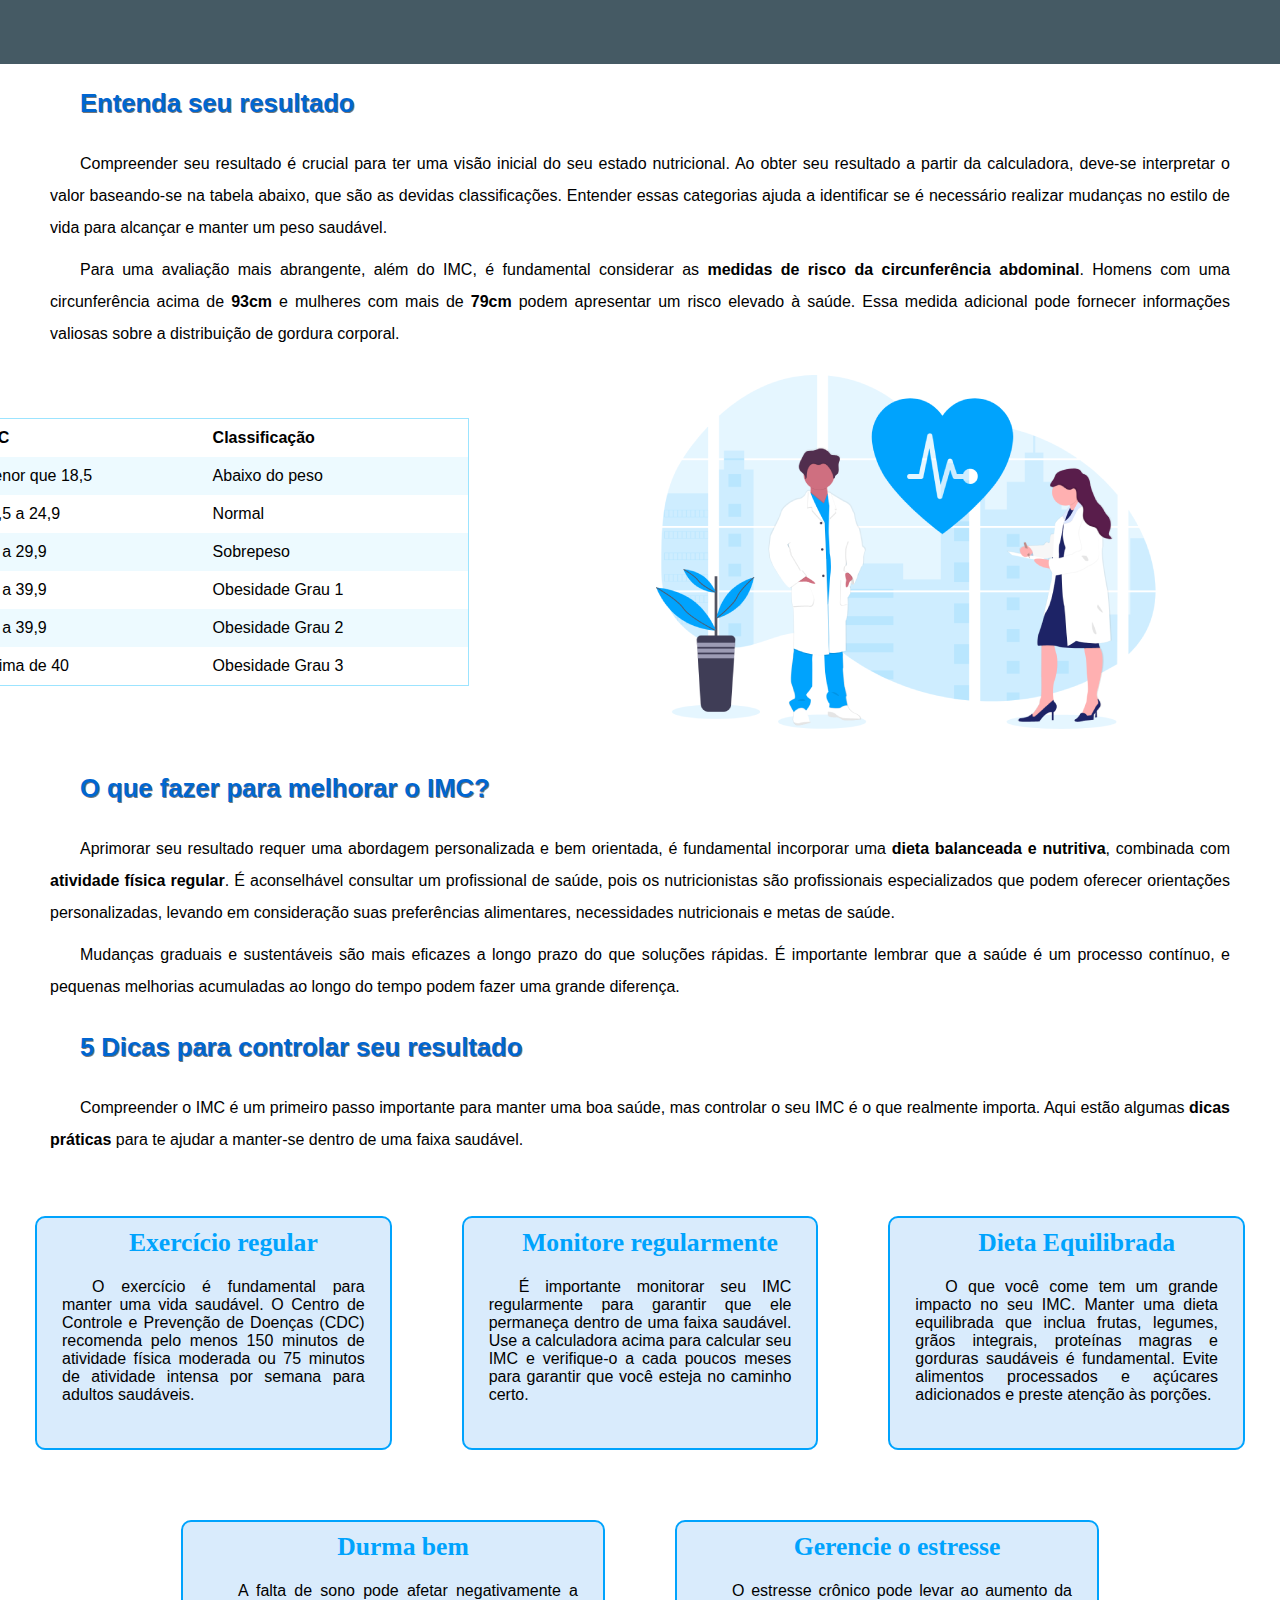
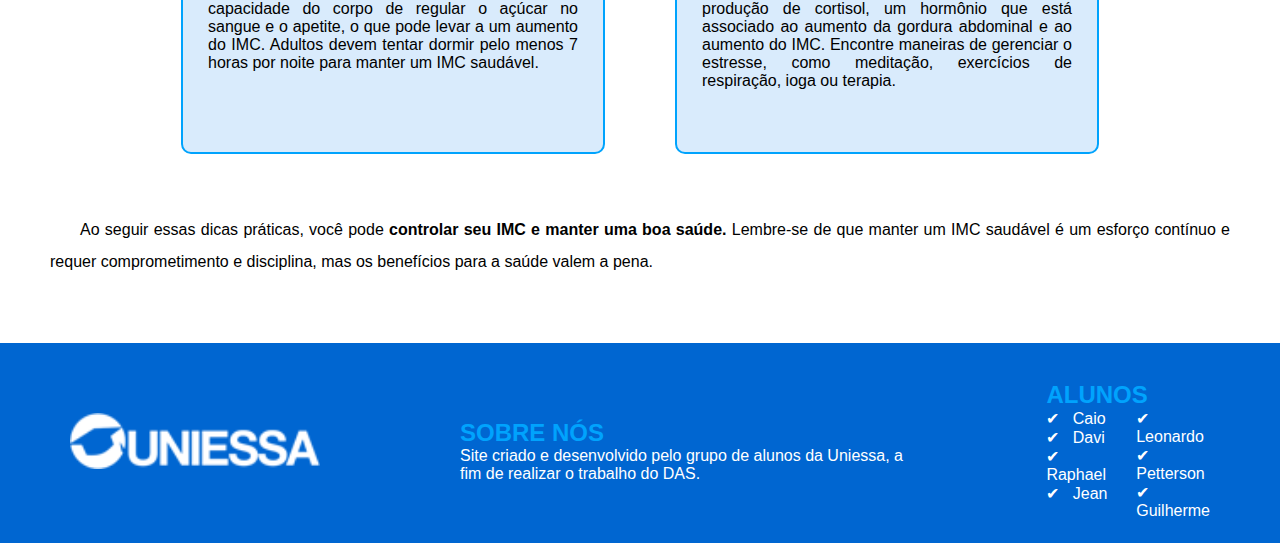
==== commit 0d649036: "Finalizado o projeto!" ====
--- a/index.html
+++ b/index.html
@@ -20,37 +20,45 @@
 </head>
 <body>
     <header>
-        <img src="images/logo-site.png" alt="ícone">
+        <div>
+            <img src="images/logo-site.png" alt="ícone">
+        </div>
 
         <div id="titulo">
             <h1> CALCULADORA DE IMC </h1>
             <h3> Índice de Massa Corporal </h3>
         </div>
 
-        <button class="botao" onclick="abrirDialogLogin()"> 
-            <span>
-                <i class="fa-solid fa-right-to-bracket"></i>
-                Entrar 
-            </span>
-        </button>
-        <button class="botao" onclick="abrirDialogCadastro()"> 
-            <span>
-                <i class="fa-solid fa-user-plus"></i>
-                Cadastrar 
-            </span>
-        </button>
+        <div>
+            <button class="botao" onclick="abrirDialogLogin()">
+                <span>
+                    <i class="fa-solid fa-right-to-bracket"></i>
+                    Entrar
+                </span>
+            </button>
+        </div>
+        <div>
+            <button class="botao" onclick="abrirDialogCadastro()">
+                <span>
+                    <i class="fa-solid fa-user-plus"></i>
+                    Cadastrar
+                </span>
+            </button>
+        </div>
     </header>
 
     <nav>
-        <a href="ajuda.html" class="botao"> 
-            <span>
-                Ajuda
-                <i class="fa-solid fa-circle-info"></i>
-            </span>
-        </a>
+        <div>
+            <a href="ajuda.html" class="botao">
+                <span>
+                    Ajuda
+                    <i class="fa-solid fa-circle-info"></i>
+                </span>
+            </a>
+        </div>
     </nav>
 
-    <!-- DIALOG LOGIN -->
+    <!-- Dialog Login -->
     <dialog id="dialog-login">
         <form id="form-login" autocomplete="off">
             <div class="alinhamento-dialog">
@@ -87,7 +95,7 @@
         </form>
     </dialog>
 
-    <!-- DIALOG CADASTRO -->
+    <!-- Dialog Cadastro -->
     <dialog id="dialog-cadastro">
         <form id="form-cadastro" autocomplete="off">
             <div class="alinhamento-dialog">
@@ -123,10 +131,10 @@
             </div>
         </form>
     </dialog>
-
     
     <main>
-        <div>
+        <!-- Definição do IMC -->
+        <div id="container-definicao-imc">
             <h2> O que é IMC? </h2>
             
             <p>
@@ -141,33 +149,29 @@
             <img id="imagem-calculo-imc" src="images/calculo-imc.png" alt="cálculo IMC">
         </div>
 
-        <div id="importancia-imc">
+        <!-- Importância do IMC -->
+        <div id="container-importancia-imc">
             <div id="texto-importancia-imc">
-                <div>
-                    <h2> Importância do IMC </h2>
-                </div>
+                <h2> Importância do IMC </h2>
         
-                <div>
-                    <p>
-                        A classificação do IMC é uma ferramenta valiosa para identificar problemas de obesidade ou desnutrição em indivíduos de todas as faixas etárias, desde crianças e adolescentes até adultos e idosos.
-                    </p>
-                    <p>
-                        Além de calcular o valor, essa calculadora também fornece orientações sobre o intervalo de peso ideal para manter uma qualidade de vida saudável.
-                    </p>
-                    <p>
-                        Manter o peso dentro desse intervalo é crucial para prevenir o desenvolvimento de várias doenças crônicas como diabetes, hipertensão e problemas cardíacos.
-                    </p>
-                </div>
+                <p>
+                    A classificação do IMC é uma ferramenta valiosa para identificar problemas de obesidade ou desnutrição em indivíduos de todas as faixas etárias, desde crianças e adolescentes até adultos e idosos.
+                </p>
+                <p>
+                    Além de calcular o valor, essa calculadora também fornece orientações sobre o intervalo de peso ideal para manter uma qualidade de vida saudável.
+                </p>
+                <p>
+                    Manter o peso dentro desse intervalo é crucial para prevenir o desenvolvimento de várias doenças crônicas como diabetes, hipertensão e problemas cardíacos.
+                </p>
                 <div id="descubra-seu-imc">
                     <p>
-                        <strong>Descubra seu IMC e garanta uma melhor qualidade de vida!</strong>
+                        <strong> Descubra seu IMC e garanta uma melhor qualidade de vida! </strong>
                     </p>
                 </div>
             </div>
 
             <div id="calculadora-imc">
                 <form id="form-calculadora" autocomplete="off">
-                    
                     <div>
                         <label for="sexo" class="label-calculadora"> Sexo: </label>
                         <div class="alinhamento-centro">
@@ -199,7 +203,7 @@
                             <i class="fa-solid fa-ruler"></i>
                             <input id="altura" type="text" class="input-calculadora" placeholder="Ex: 1.75" required maxlength="4"
                             oninput="validarEntrada(event)">
-                            <span> m </span>
+                            <span> cm </span>
                         </div>
                     </div>
 
@@ -213,24 +217,26 @@
                         </div>
                     </div>
 
-                    <button id="botao-calcular-calculadora" onclick="calcular(event)"> CALCULAR </button>
+                    <button id="botao-calcular" onclick="calcular(event)"> CALCULAR </button>
                 </form>
             </div>
         </div>
 
+        <!-- Resultados -->
         <div id="container-resultados">
             <h2> Resultado </h2>
             <p> Seu resultado aparecerá logo abaixo: </p>
 
             <div id="cards-resultados">
+                <!-- Card IMC-->
                 <div id="card-imc" class="cor-padrao">
                     <div class="alinhamento-centro">
                         <i class="fa-solid fa-notes-medical"></i>
                         <div>
                             <div id="imc" class="hidden">
-                                <div class="alinhamento-esquerda">
+                                <div class="alinhamento-esquerdo">
                                     <span id="resultado-imc"></span>
-                                    <p>kg</p>
+                                    <p> kg </p>
                                 </div>
                             </div>
 
@@ -243,14 +249,15 @@
                     </div>
                 </div>
 
+                <!-- Card frequência cardíaca -->
                 <div id="card-frequencia-cardiaca" class="cor-padrao">
                     <div class="alinhamento-centro">
                         <i class="fa-solid fa-heart-pulse"></i>
                         <div>
                             <div id="frequencia-cardiaca" class="hidden">
-                                <div class="alinhamento-esquerda">
+                                <div class="alinhamento-esquerdo">
                                     <span id="resultado-frequencia-cardiaca"></span>
-                                    <p>bpm</p>
+                                    <p> bpm </p>
                                 </div>
                             </div>
     
@@ -263,14 +270,15 @@
                     </div>
                 </div>
 
+                <!-- Card consumo calórico -->
                 <div id="card-consumo-calorico" class="cor-padrao">
                     <div class="alinhamento-centro">
                         <i class="fa-solid fa-utensils"></i>
                         <div>
                             <div id="consumo-calorico" class="hidden">
-                                <div class="alinhamento-esquerda">
+                                <div class="alinhamento-esquerdo">
                                     <span id="resultado-consumo-calorico"></span>
-                                    <p>kcal</p>
+                                    <p> kcal </p>
                                 </div>
                             </div>
 
@@ -283,14 +291,15 @@
                     </div>
                 </div>
 
+                <!-- Card circunferência abdominal -->
                 <div id="card-circunferencia-abdominal" class="cor-padrao">
                     <div class="alinhamento-centro">
                         <i class="fa-solid fa-tape"></i>
                         <div>   
                             <div id="circunferencia-abdominal" class="hidden">
-                                <div class="alinhamento-esquerda">
+                                <div class="alinhamento-esquerdo">
                                     <span id="resultado-circunferencia-abdominal"></span>
-                                    <p>cm</p>
+                                    <p> cm </p>
                                 </div>
                             </div>
                             
@@ -305,18 +314,18 @@
             </div>
         </div>
 
+        <!-- Informações dos resultado -->
         <div id="container-infos-resultados" class="hidden">
-
             <div class="alinhamento-centro">
                 <div id="informacao-imc">
-
+                    <!-- Gráfico IMC -->
                     <div>
                         <div id="grafico-informacao-imc" class="alinhamento-centro">
                             <div id="canto-esquerdo-grafico" class="background-abaixo-peso">
                                 <span></span>
                             </div>
             
-                            <div class="background-desejavel">
+                            <div class="background-peso-desejavel">
                                 <span></span>
                             </div>
             
@@ -338,33 +347,32 @@
                         </div>
 
                         <div id="sigla-grafico" class="alinhamento-centro">
-                            <div class="sigla-abaixo-peso">
+                            <div class="cor-abaixo-peso">
                                 <p>A1</p>
                             </div>
-                            <div class="sigla-desejavel">
+                            <div class="cor-peso-desejavel">
                                 <p>D1</p>
                             </div>
-                            <div class="sigla-sobrepeso">
+                            <div class="cor-sobrepeso">
                                 <p>S1</p>
                             </div>
-                            <div class="sigla-obesidade-1">
+                            <div class="cor-obesidade-1">
                                 <p>O1</p>
                             </div>
-                            <div class="sigla-obesidade-2">
+                            <div class="cor-obesidade-2">
                                 <p>O2</p>
                             </div>
-                            <div class="sigla-obesidade-3">
+                            <div class="cor-obesidade-3">
                                 <p>O3</p>
                             </div>
                         </div>
                     </div>
 
+                    <!-- Detalhes do Gráfico de IMC -->
                     <div id="descricao-informacao-imc" class="alinhamento-dialog">
-
-                        <div id="descricao-grafico-informacao-imc">
-
-                            <div class="alinhamento-esquerda">
-                                <div class="sigla-abaixo-peso">
+                        <div id="detalhes-grafico-informacao-imc">
+                            <div class="alinhamento-esquerdo">
+                                <div class="cor-abaixo-peso">
                                     <h3>A1 |</h3>
                                 </div>
                                 <div>
@@ -372,8 +380,8 @@
                                 </div>
                             </div>
 
-                            <div class="alinhamento-esquerda">
-                                <div class="sigla-desejavel">
+                            <div class="alinhamento-esquerdo">
+                                <div class="cor-peso-desejavel">
                                     <h3>D1 |</h3>
                                 </div>
                                 <div>
@@ -381,8 +389,8 @@
                                 </div>
                             </div>
 
-                            <div class="alinhamento-esquerda">
-                                <div class="sigla-sobrepeso">
+                            <div class="alinhamento-esquerdo">
+                                <div class="cor-sobrepeso">
                                     <h3>S1 |</h3>
                                 </div>
                                 <div>
@@ -390,8 +398,8 @@
                                 </div>
                             </div>
                             
-                            <div class="alinhamento-esquerda">
-                                <div class="sigla-obesidade-1">
+                            <div class="alinhamento-esquerdo">
+                                <div class="cor-obesidade-1">
                                     <h3>O1 |</h3>
                                 </div>
                                 <div>
@@ -399,8 +407,8 @@
                                 </div>
                             </div>
 
-                            <div class="alinhamento-esquerda">
-                                <div class="sigla-obesidade-2">
+                            <div class="alinhamento-esquerdo">
+                                <div class="cor-obesidade-2">
                                     <h3>O2 |</h3>
                                 </div>
                                 <div>
@@ -408,25 +416,23 @@
                                 </div>
                             </div>
                             
-                            <div class="alinhamento-esquerda">
-                                <div class="sigla-obesidade-3">
+                            <div class="alinhamento-esquerdo">
+                                <div class="cor-obesidade-3">
                                     <h3>O3 |</h3>
                                 </div>
                                 <div>
                                     <p>Obesidade 3</p>
                                 </div>
                             </div>
-
                         </div>
                         
                         <div id="relatorio-imc">
                             <span id="descricao-resultado-imc"></span>
                         </div>
                     </div>
-
-                </div>
-
-
+                </div>
+
+                <!-- Informações da circunferência abdominal -->
                 <div id="informacao-circunferencia-abdominal">
                     <div>
                         <p>
@@ -438,12 +444,9 @@
                     </div>  
 
                     <div id="medida-risco-circunferencia">
-                        <div>
-                            <p> Medidas de risco da circunferência abdominal: </p>
-                        </div>
-
-
-                        <div id="medidas-risco" class="alinhamento-esquerda">
+                        <p> Medidas de risco da circunferência abdominal: </p>
+
+                        <div id="medidas-risco" class="alinhamento-esquerdo">
                             <div id="homens" class="alinhamento-centro">
                                 <div>
                                     <i class="fa-solid fa-mars"></i>
@@ -466,14 +469,13 @@
                                 </div>
                             </div>
                         </div>
-
-                    </div>
-
-                </div>
-            </div>
-        </div>
-
-        <div>
+                    </div>
+                </div>
+            </div>
+        </div>
+
+        <!-- Entenda seu resultado -->
+        <div id="container-entenda-seu-resultado">
             <h2> Entenda seu resultado </h2>
 
             <p>
@@ -481,57 +483,61 @@
             </p>
 
             <p>
-                Para uma avaliação mais abrangente, além do IMC, é fundamental considerar as <strong>medidas de risco da circunferência abdominal</strong>. Homens com uma circunferência acima de <strong>94cm</strong> e mulheres com mais de <strong>80cm</strong> podem apresentar um risco elevado à saúde. Essa medida adicional pode fornecer informações valiosas sobre a distribuição de gordura corporal.
-            </p>
-        </div>
-
-        <div class="alinhamento-centro">
-            <!-- Hierarquia de tabelas (simples)
-                TABLE = tabela
-                    TABLE ROW = linha da tabela (tr)
-                        TABLE HEADER = cabeçalho da tabela
-                        TABLE DATA = dado da tabela (td) -->
-            <table class="tabela-classificacao-imc">
-                <tr class="cabecalho-tabela">
-                    <td> IMC </td>
-                    <td> Classificação </td>
-                </tr>
-                
-                <tr class="linha-azul">
-                    <td> Menor que 18,5 </td>
-                    <td> Abaixo do peso </td>
-                </tr>
-
-                <tr>
-                    <td> 18,5 a 24,9 </td>
-                    <td> Normal </td>
-                </tr>
-                
-                <tr class="linha-azul"> 
-                    <td> 25 a 29,9 </td>
-                    <td> Sobrepeso </td>
-                </tr>
-
-                <tr>
-                    <td> 30 a 39,9 </td>
-                    <td> Obesidade Grau 1 </td>
-                </tr>
-                
-                <tr class="linha-azul">
-                    <td> 35 a 39,9 </td>
-                    <td> Obesidade Grau 2 </td>
-                </tr>
-
-                <tr>
-                    <td> Acima de 40 </td>
-                    <td> Obesidade Grau 3 </td>
-                </tr>
-            </table>
-
-            <img id="imagem-medicina" src="images/medicina.png" alt="Imagem medicina">
-        </div>
-
-        <div>
+                Para uma avaliação mais abrangente, além do IMC, é fundamental considerar as <strong>medidas de risco da circunferência abdominal</strong>. Homens com uma circunferência acima de <strong>93cm</strong> e mulheres com mais de <strong>79cm</strong> podem apresentar um risco elevado à saúde. Essa medida adicional pode fornecer informações valiosas sobre a distribuição de gordura corporal.
+            </p>
+        </div>
+
+        <!-- Tabela -->
+        <div id="container-tabela">
+            <div class="alinhamento-centro">
+                <!-- Hierarquia de tabelas (simples)
+                    TABLE = tabela
+                        TABLE ROW = linha da tabela (tr)
+                            TABLE HEADER = cabeçalho da tabela
+                            TABLE DATA = dado da tabela (td) -->
+                <table class="tabela-classificacao-imc">
+                    <tr class="cabecalho-tabela">
+                        <td> IMC </td>
+                        <td> Classificação </td>
+                    </tr>
+                    
+                    <tr class="linha-azul">
+                        <td> Menor que 18,5 </td>
+                        <td> Abaixo do peso </td>
+                    </tr>
+
+                    <tr>
+                        <td> 18,5 a 24,9 </td>
+                        <td> Normal </td>
+                    </tr>
+                    
+                    <tr class="linha-azul"> 
+                        <td> 25 a 29,9 </td>
+                        <td> Sobrepeso </td>
+                    </tr>
+
+                    <tr>
+                        <td> 30 a 39,9 </td>
+                        <td> Obesidade Grau 1 </td>
+                    </tr>
+                    
+                    <tr class="linha-azul">
+                        <td> 35 a 39,9 </td>
+                        <td> Obesidade Grau 2 </td>
+                    </tr>
+
+                    <tr>
+                        <td> Acima de 40 </td>
+                        <td> Obesidade Grau 3 </td>
+                    </tr>
+                </table>
+
+                <img id="imagem-medicina" src="images/medicina.png" alt="Imagem medicina">
+            </div>
+        </div>
+
+        <!-- Melhorar o IMC -->
+        <div id="container-melhorar-imc">
             <h2> O que fazer para melhorar o IMC? </h2>
 
             <p>
@@ -543,7 +549,8 @@
             </p>
         </div>
 
-        <div>
+        <!-- Melhorar o resultado -->
+        <div id="container-melhorar-resultado">
             <h2> 5 Dicas para controlar seu resultado</h2>
 
             <p>
@@ -561,6 +568,7 @@
                             O exercício é fundamental para manter uma vida saudável. O Centro de Controle e Prevenção de Doenças (CDC) recomenda pelo menos 150 minutos de atividade física moderada ou 75 minutos de atividade intensa por semana para adultos saudáveis.
                         </p>
                     </div>
+
                     <div class="cards-dicas">
                         <div class="alinhamento-centro">
                             <i class="fa-solid fa-chart-line"></i>
@@ -570,6 +578,7 @@
                             É importante monitorar seu IMC regularmente para garantir que ele permaneça dentro de uma faixa saudável. Use a calculadora acima para calcular seu IMC e verifique-o a cada poucos meses para garantir que você esteja no caminho certo.
                         </p>  
                     </div>
+
                     <div class="cards-dicas">
                         <div class="alinhamento-centro">
                             <i class="fa-solid fa-apple-whole"></i>
@@ -591,6 +600,7 @@
                             A falta de sono pode afetar negativamente a capacidade do corpo de regular o açúcar no sangue e o apetite, o que pode levar a um aumento do IMC. Adultos devem tentar dormir pelo menos 7 horas por noite para manter um IMC saudável.
                         </p>
                     </div>
+
                     <div class="cards-dicas">
                         <div class="alinhamento-centro">
                             <i class="fa-solid fa-dove"></i>
@@ -606,7 +616,6 @@
             <p>
                 Ao seguir essas dicas práticas, você pode <strong>controlar seu IMC e manter uma boa saúde.</strong> Lembre-se de que manter um IMC saudável é um esforço contínuo e requer comprometimento e disciplina, mas os benefícios para a saúde valem a pena.
             </p>
-            
         </div>
     </main>
 
@@ -618,7 +627,7 @@
         <div class="rodape">
             <h2> SOBRE NÓS </h2>
             <p>
-                Site criado e desenvolvido pela equipe de alunos da Uniessa, a fim de realizar o trabalho do DAS.
+                Site criado e desenvolvido pelo grupo de alunos da Uniessa, a fim de realizar o trabalho do DAS.
             </p>
         </div>
         
--- a/css/style.css
+++ b/css/style.css
@@ -21,6 +21,7 @@
     --cor-cinza-claro: #d3d3d39c;
     --cor-verde: #09ca02;
     --cor-amarelo: #ebca03;
+    --cor-laranja: orange;
     --cor-vermelho-escuro: #de0000;
     --cor-azul: #0000d0;
     --cor-vermelho-claro: #ed566c;
@@ -101,6 +102,9 @@
     box-shadow: 0px 7px 7px rgba(0, 0, 0, 0.363);
 }
 
+/*
+    Dialog login e cadastro
+*/
 #dialog-login,
 #dialog-cadastro {
     height: 375px;
@@ -206,6 +210,9 @@
     margin: 0px;
 }
 
+/*
+    ********** Definição do IMC **********
+*/
 main > div > p {
     font-size: 1em;
     text-indent: 30px;
@@ -224,7 +231,10 @@
     margin: 20px 110px;
 }
 
-#importancia-imc {
+/*
+    ********** Importância do IMC **********
+*/
+#container-importancia-imc {
     color: white;
     background-image: linear-gradient(to bottom, var(--cor-azul-escuro), var(--cor-azul-claro));
     height: 600px;
@@ -353,7 +363,7 @@
     color: var(--cor-rosa-escuro);
 }
 
-#botao-calcular-calculadora {
+#botao-calcular {
     height: 46px;
     width: 345px;
     color: white;
@@ -367,7 +377,7 @@
     cursor: pointer;
 }
 
-#botao-calcular-calculadora:hover {
+#botao-calcular:hover {
     color: var(--cor-azul-claro);
     background-color: var(--cor-azul-claro-fundo);
     text-decoration: none;
@@ -377,6 +387,9 @@
     display: none;
 }
 
+/*
+    ********** Resultados **********
+*/
 #container-resultados {
     color: white;
     background-color: var(--cor-cinza);
@@ -427,11 +440,14 @@
     margin: 0px 3px;
 }
 
-.alinhamento-esquerda {
-    display: flex;
-    align-items: center;
-}
-
+.alinhamento-esquerdo {
+    display: flex;
+    align-items: center;
+}
+
+/*
+    ********** Cards **********
+*/
 #imc span {
     font-size: 35px;
     margin: 12px 10px 0px 0px;
@@ -472,26 +488,44 @@
     margin: 20px 0px 0px 0px;
 }
 
+/*
+    ********** Cores cards **********
+*/
 .cor-padrao {
     color: var(--cor-cinza-claro);
 }
 
-.ideal {
-    color: var(--cor-azul-claro);
-}
-
-.desejavel {
+.cor-ideal {
+    color: var(--cor-azul-claro);
+}
+
+.cor-abaixo-peso {
+    color: var(--cor-verde-agua)
+}
+
+.cor-peso-desejavel {
     color: var(--cor-verde);
 }
 
-.atencao {
+.cor-sobrepeso {
     color: var(--cor-amarelo);
 }
 
-.perigo {
+.cor-obesidade-1 {
+    color: var(--cor-laranja);
+}
+
+.cor-obesidade-2 {
+    color: var(--cor-vermelho-claro);
+}
+
+.cor-obesidade-3 {
     color: var(--cor-vermelho-escuro);
 }
 
+/*
+    ********** Informações dos resultados **********
+*/
 #container-infos-resultados {
     color: white;
     background-color: var(--cor-cinza);
@@ -525,40 +559,6 @@
     width: 100px;
 }
 
-#canto-esquerdo-grafico {
-    border-top-left-radius: 10px;
-    border-bottom-left-radius: 10px;
-}
-
-.background-abaixo-peso {
-    background-color: var(--cor-verde-agua);
-}
-
-.background-desejavel {
-    background-color: var(--cor-verde);
-}
-
-.background-sobrepeso {
-    background-color: var(--cor-amarelo);
-}
-
-.background-obesidade-1 {
-    background-color: orange;
-}
-
-.background-obesidade-2 {
-    background-color: var(--cor-vermelho-claro);
-}
-
-.background-obesidade-3 {
-    background-color: var(--cor-vermelho-escuro);
-}
-
-#canto-direito-grafico {
-    border-top-right-radius: 10px;
-    border-bottom-right-radius: 10px;
-}
-
 #sigla-grafico {
     border-bottom: 1px solid #ddd;
 }
@@ -569,40 +569,56 @@
     margin: 7px 40px;
 }
 
-.sigla-abaixo-peso {
-    color: var(--cor-verde-agua);
-}
-
-.sigla-desejavel {
-    color: var(--cor-verde);
-}
-
-.sigla-sobrepeso {
-    color: var(--cor-amarelo);
-}
-
-.sigla-obesidade-1 {
-    color: orange;
-}
-
-.sigla-obesidade-2 {
-    color: var(--cor-vermelho-claro);
-}
-
-.sigla-obesidade-3 {
-    color: var(--cor-vermelho-escuro);
-}
-
-#descricao-grafico-informacao-imc {
+#canto-esquerdo-grafico {
+    border-top-left-radius: 10px;
+    border-bottom-left-radius: 10px;
+}
+
+#canto-direito-grafico {
+    border-top-right-radius: 10px;
+    border-bottom-right-radius: 10px;
+}
+
+/*
+    ********** Cores de fundo do gráfico **********
+*/
+.background-abaixo-peso {
+    background-color: var(--cor-verde-agua);
+}
+
+.background-peso-desejavel {
+    background-color: var(--cor-verde);
+}
+
+.background-sobrepeso {
+    background-color: var(--cor-amarelo);
+}
+
+.background-obesidade-1 {
+    background-color:var(--cor-laranja);
+}
+
+.background-obesidade-2 {
+    background-color: var(--cor-vermelho-claro);
+}
+
+.background-obesidade-3 {
+    background-color: var(--cor-vermelho-escuro);
+}
+
+/*
+    ********** Detalhes do gráfico de IMC **********
+*/
+#detalhes-grafico-informacao-imc {
     margin-top: 25px;
 }
 
-#descricao-grafico-informacao-imc h3 {
+#detalhes-grafico-informacao-imc h3 {
     font-size: 20px;
     margin: 0px 0px 0px 80px;
 }
 
-#descricao-grafico-informacao-imc p {
+#detalhes-grafico-informacao-imc p {
     color: black;
     font-size: 17px;
     margin: 3px 3px 3px 30px;
@@ -618,6 +634,9 @@
     border-radius: 10px;
 }
 
+/*
+    ********** Informações da circunferência abdominal **********
+*/
 #informacao-circunferencia-abdominal {
     color: black;
     padding: 20px;
@@ -655,6 +674,9 @@
     color: var(--cor-rosa-escuro);
 }
 
+/*
+    ********** Tabela **********
+*/
 .tabela-classificacao-imc {
     width: 500px;
     /* Tira os espaços entre linhas */
@@ -676,6 +698,9 @@
     padding: 10px;
 }
 
+/*
+    ********** Melhorar o resultado **********
+*/
 #dicas {
     margin: 20px 0px;
 }
@@ -710,6 +735,10 @@
     margin: 10px 25px 25px 25px;
 }
 
+.rodape {
+    margin: 0px 70px;
+}
+
 footer {
     color: white;
     background-color: var(--cor-azul-escuro);
@@ -729,10 +758,6 @@
 
 footer p {
     font-size: 1em;
-}
-
-.rodape {
-    margin: 0px 70px;
 }
 
 footer ul {
@@ -741,4 +766,4 @@
     /* Bolinha da lista pro lado de dentro */
     list-style-position: inside;
     columns: 2;
-}
+}